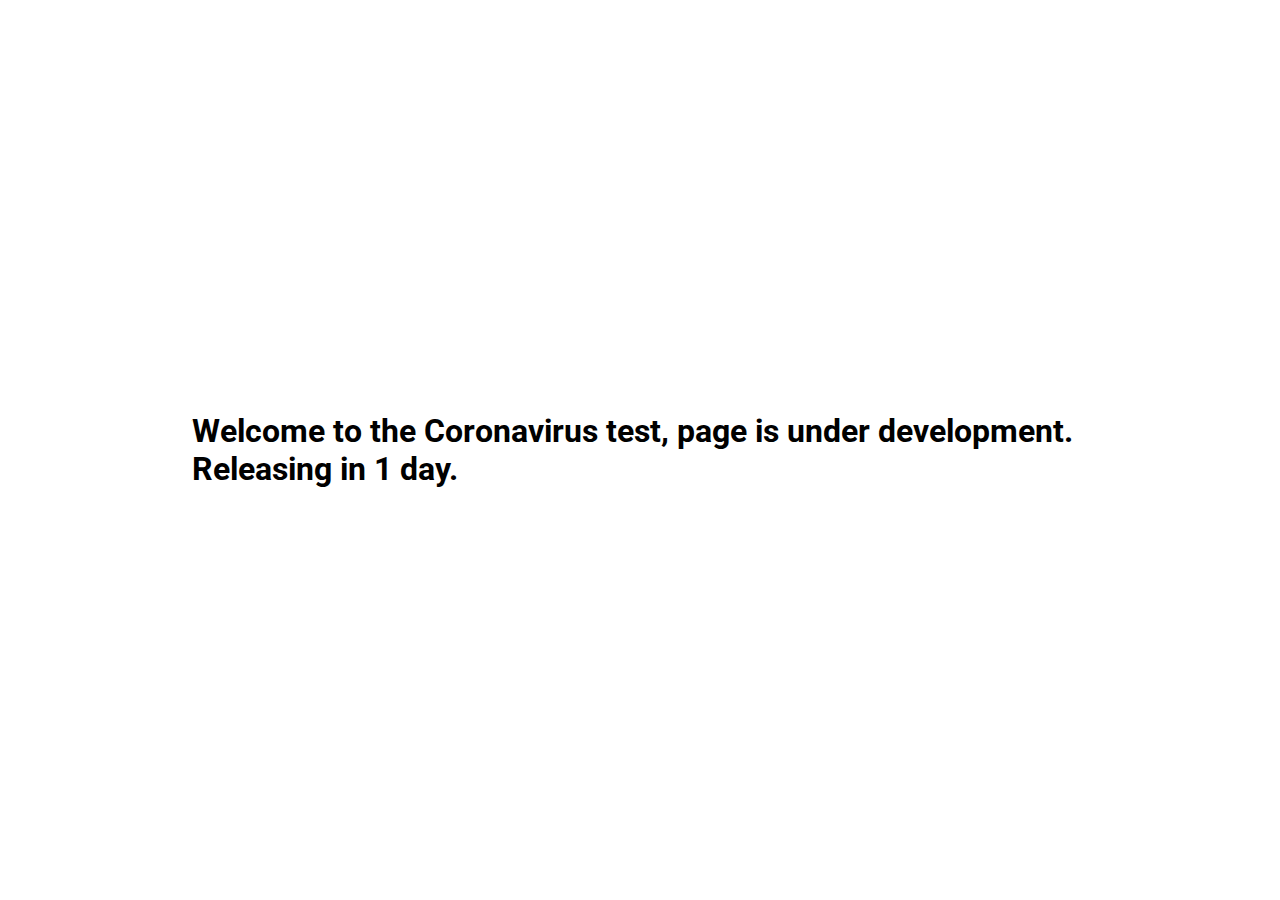
==== index.html @ 4a4331af "dev page updated" ====
<!doctype html>
<html lang="en">

<head>
    <meta charset="utf-8">
    <meta name="viewport" content="width=device-width, initial-scale=1 , shrink-to-fit=no">
    <meta name="description" content="A Coronavirus symptom test designed to inform">
    <meta name="keywords" content="Coronavirus">
    <meta name="author" content="Harsh Rana">
    <title>
        Coronavirus Test
    </title>
    <link rel="stylesheet" href="css/stylesheet.css" type="text/css">
    <link rel="stylesheet" href="css/styles.css" type="text/css">
    <link href="https://fonts.googleapis.com/css?family=Roboto&display=swap" rel="stylesheet">
</head>

<body>
    <div class="content">
        <div class="section">
            <h1>
                Welcome to the Coronavirus test, page is under development. Releasing in 1 day.
            </h1>
        </div>
    </div>

</body>

</html>
---- css/stylesheet.css ----
:root {
    /*  Font-styles   */
    --h-font: "Roboto";
    --p-font: "Roboto";


}
---- css/styles.css ----
body,
* {
    margin: 0;
    font-family: var(--p-font), Helvetica, sans-serif;
    box-sizing: border-box;
}

html {
    height: 100%;
    scroll-behavior: smooth;
}

body {
    height: 100%;
}

h1,
h2,
h3,
h4,
h5,
h6 {
    font-family: var(--h-font), Helvetica, sans-serif;
}

h3,
h4,
h5,
h6 {
    font-weight: 100;
}



/*--------LAYOUT-------------*/
.content {
    width: 100%;
    height: 100%;
    display: flex;
    justify-content: center;
    align-items: center;

}

.section {
    width: 70%;
    height: 70%;
    display: flex;
    align-items: center;

}


/*--------Alignments-------------*/
.main-section {
    text-align: center;
}

.question-content {
    width: 100%;
    height: 100%;
    display: flex;
    flex-direction: column;
    justify-content: center;
}

.screen-question {
    height: 20%;
    display: flex;
    flex-direction: column;
    justify-content: center;
}

.screen-question-check {
    height: 80%;
    display: flex;
    flex-direction: column;
    justify-content: center;
}

/*-------- BUTTONS -------------*/
.btn-group {
    display: flex
}

.btn-group input {
    margin: 10px;
    padding: 10px;
    flex-grow: 1;
}

.main-section button {
    margin: 20px;
    padding: 10px;
}

.screen-question-check input[type=button] {
    margin: 20px;
    padding: 10px;
}

/*-------- CHECKS -------------*/

.check-group {
    display: flex;
    flex-direction: row;
    width: 100%;
    height: 25%;
    justify-content: space-around;
}

.check-option {
    margin: 10px;
    flex-grow: 1;
    height: auto;
}

.check-label {
    width: 100%;
    height: 100%;
    display: flex;
    justify-content: center;
    align-items: center;
    background-color: hsl(0, 70%, 94%)
}

.check-label:hover {
    cursor: pointer;
    background-color: aliceblue;
}

.check-option input[type=checkbox] {
    display: none;
}

.check-option input[type=checkbox]:checked + .check-label {
    background-color: hsl(0, 60%, 74%);
}
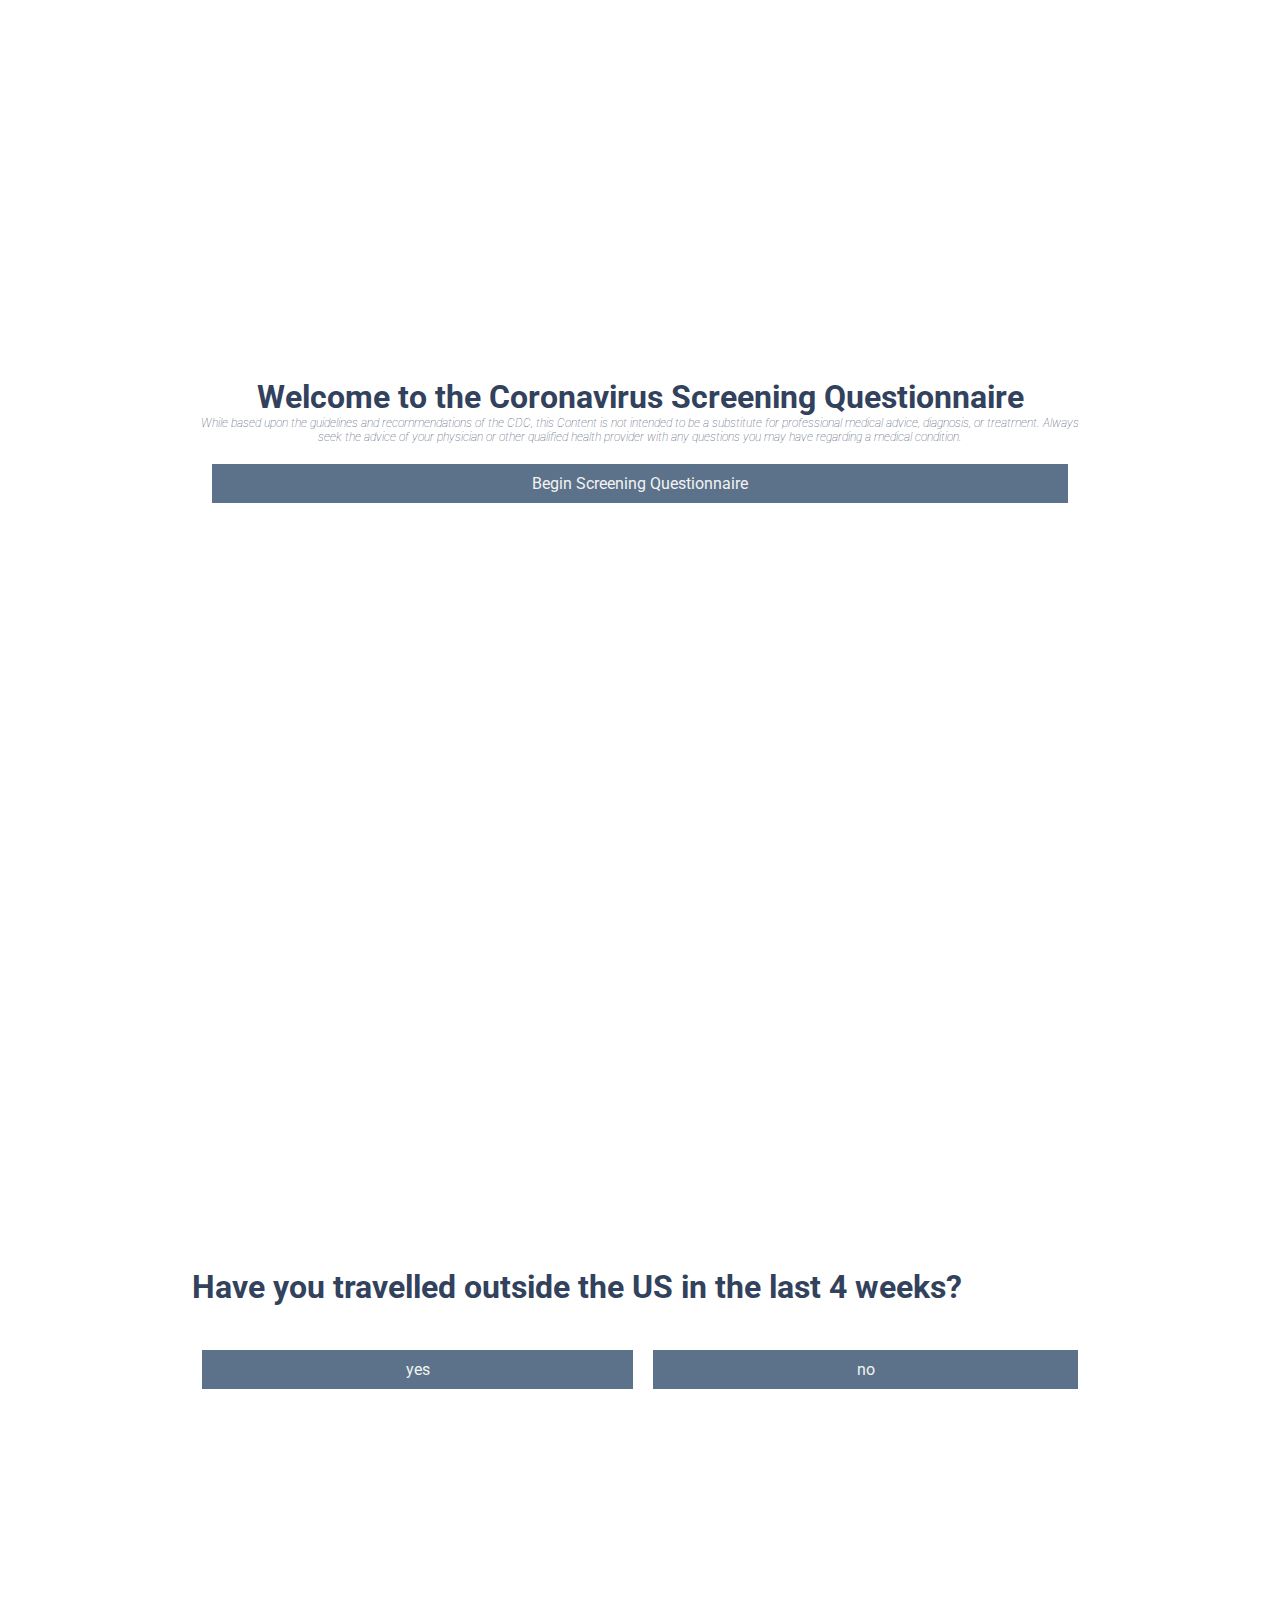
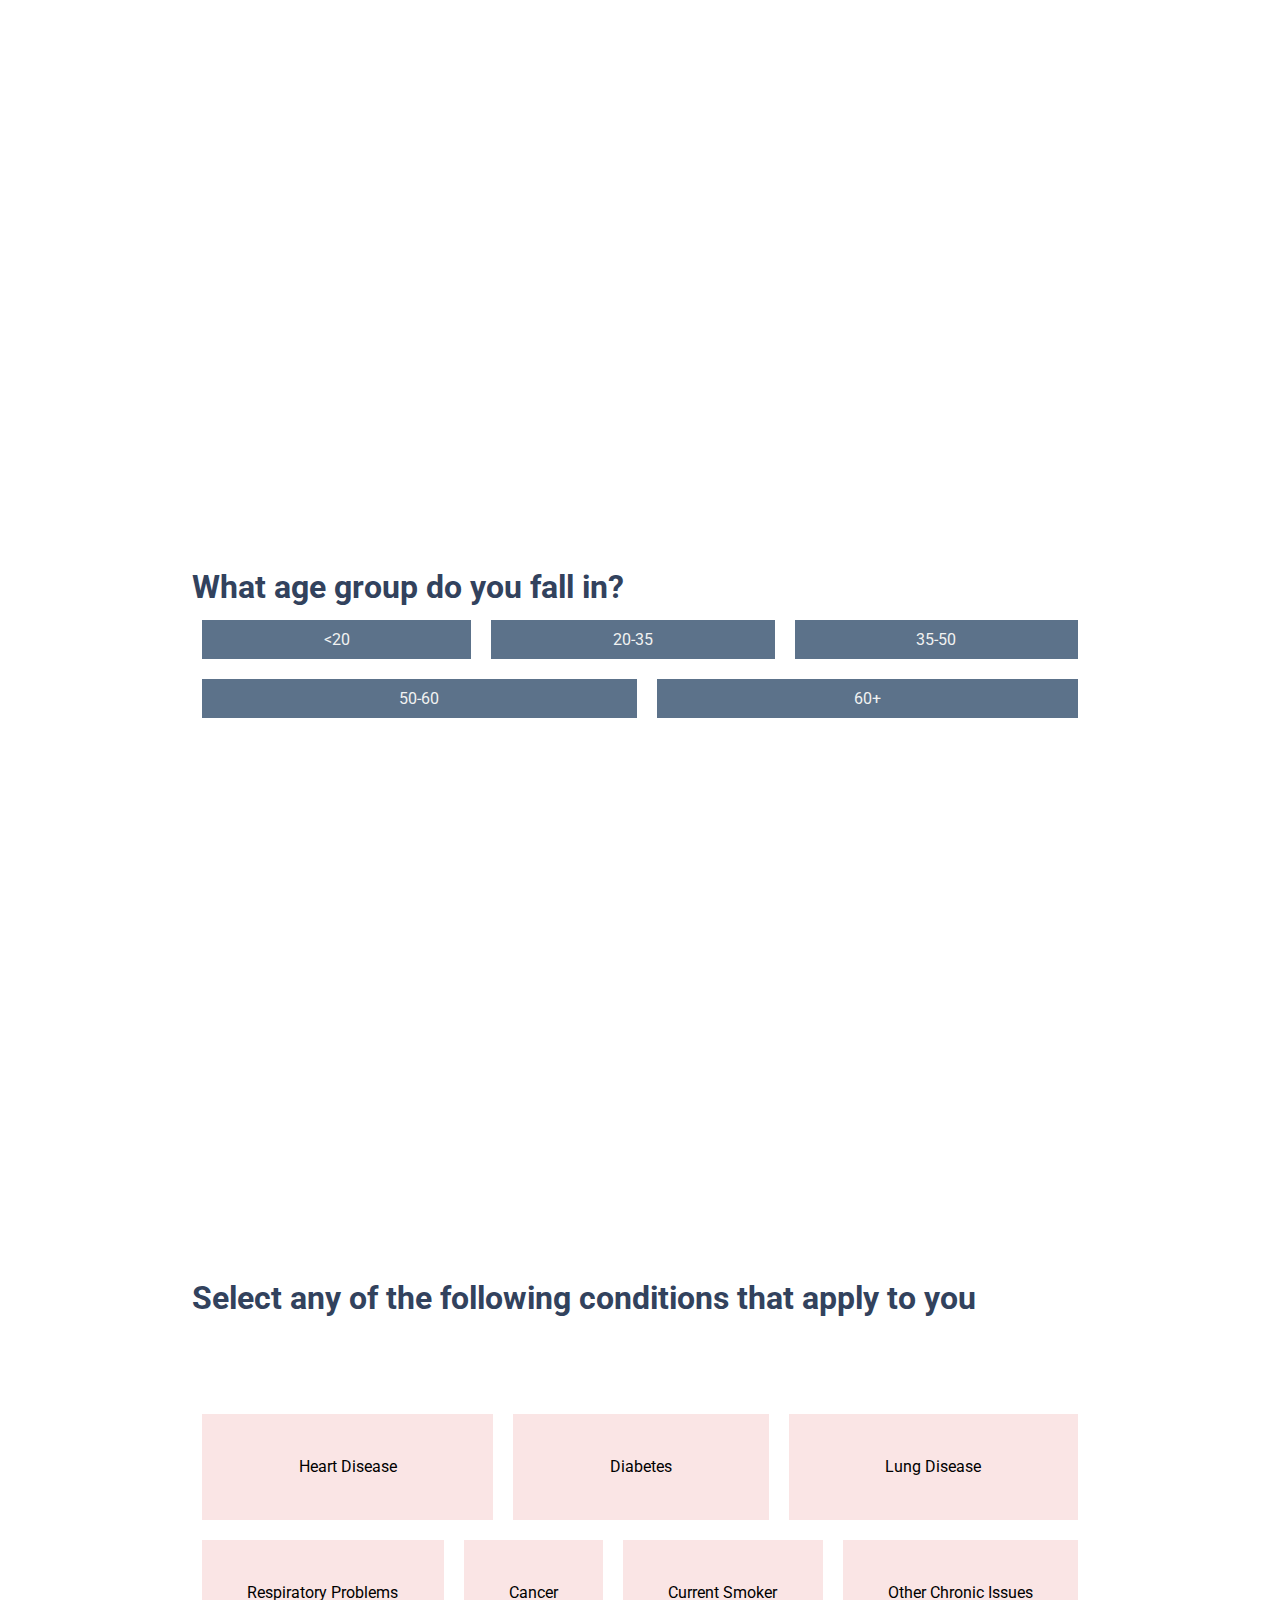
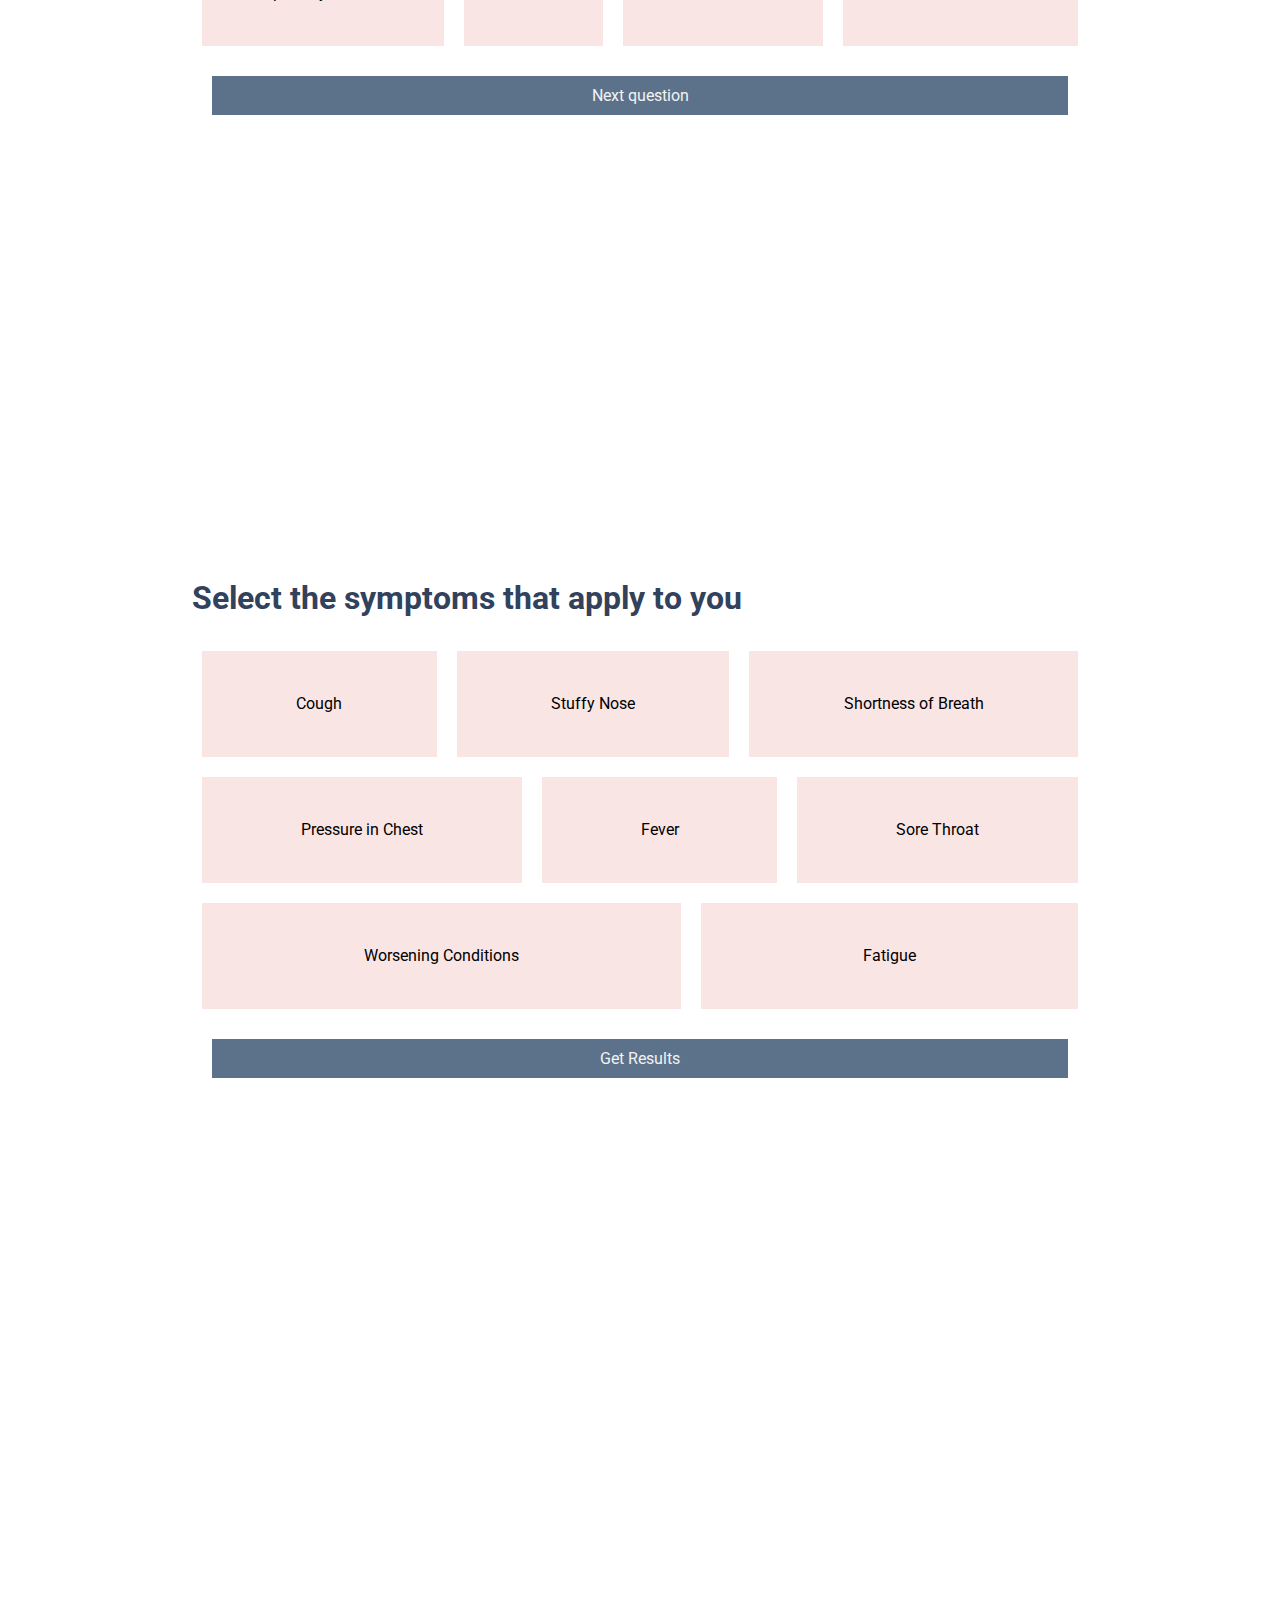
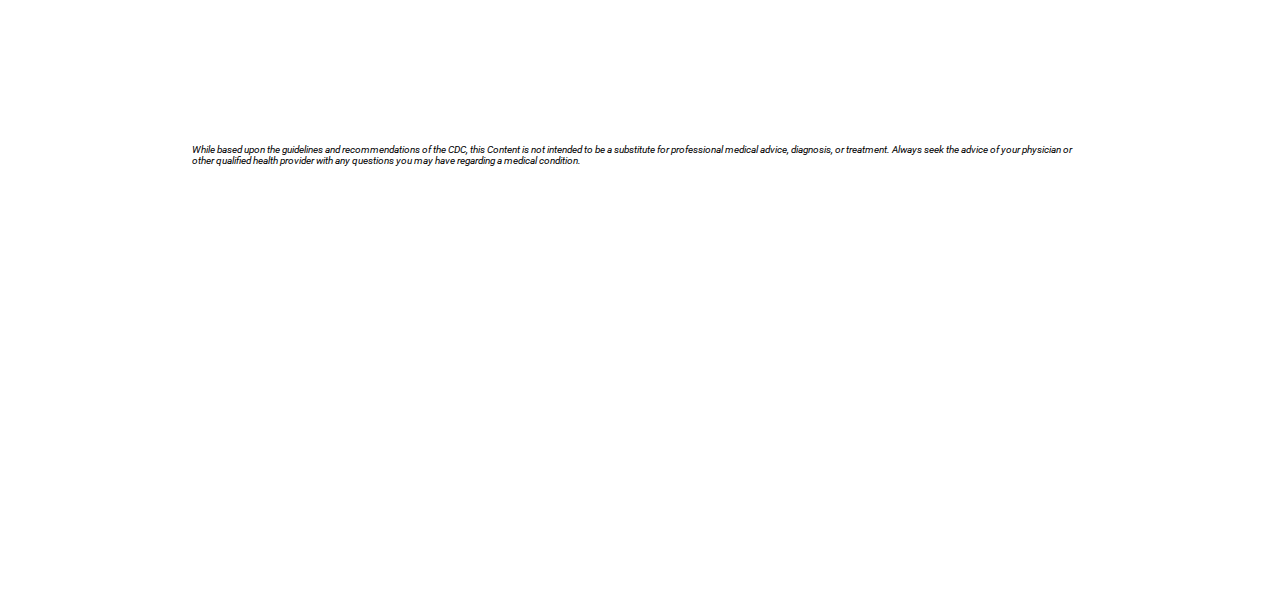
==== commit 8407bbcb: "results added" ====
--- a/index.html
+++ b/index.html
@@ -13,17 +13,167 @@
     <link rel="stylesheet" href="css/stylesheet.css" type="text/css">
     <link rel="stylesheet" href="css/styles.css" type="text/css">
     <link href="https://fonts.googleapis.com/css?family=Roboto&display=swap" rel="stylesheet">
+    <script src="https://code.jquery.com/jquery-3.4.1.min.js" integrity="sha256-CSXorXvZcTkaix6Yvo6HppcZGetbYMGWSFlBw8HfCJo=" crossorigin="anonymous"></script>
 </head>
 
 <body>
-    <div class="content">
-        <div class="section">
-            <h1>
-                Welcome to the Coronavirus test, page is under development. Releasing in 1 day.
-            </h1>
-        </div>
+    <div id="section1" class="content">
+        <section class="main-section section">
+            <div class="question-content">
+                <h1>Welcome to the Coronavirus Screening Questionnaire</h1>
+                <h3 class="disclaimer">While based upon the guidelines and recommendations of the CDC, this Content is not intended to be a substitute for professional medical advice, diagnosis, or treatment. Always seek the advice of your physician or other qualified health provider with any questions you may have regarding a medical condition.</h3>
+                <button class="button" onClick="nextSection(0)">Begin Screening Questionnaire</button>
+
+            </div>
+        </section>
     </div>
 
+    <div id="section2" class="content">
+        <section class="section">
+            <div class="question-content">
+                <h1>Have you travelled outside the US in the last 4 weeks?</h1>
+                <form id="question1" class="screen-question" onsubmit="return false">
+                    <div class="btn-group">
+                        <input class="button" name="outside_us_travel" type="button" value="yes" onclick="buttonHandler(this)">
+                        <input class="button" name="outside_us_travel" type="button" value="no" onclick="buttonHandler(this)">
+                    </div>
+                </form>
+
+            </div>
+        </section>
+    </div>
+
+    <div id="section3" class="content">
+        <section class="section">
+            <div class="question-content">
+                <h1>What age group do you fall in?</h1>
+                <form id="question2" class="screen-question" onsubmit="return false">
+                    <div class="btn-group">
+                        <input class="button" name="age_group" type="button" value="<20" onclick="buttonHandler(this)">
+                        <input class="button" name="age_group" type="button" value="20-35" onclick="buttonHandler(this)">
+                        <input class="button" name="age_group" type="button" value="35-50" onclick="buttonHandler(this)">
+                    </div>
+                    <div class="btn-group">
+                        <input class="button" name="age_group" type="button" value="50-60" onclick="buttonHandler(this)">
+                        <input class="button" name="age_group" type="button" value="60+" onclick="buttonHandler(this)">
+                    </div>
+                </form>
+
+            </div>
+        </section>
+    </div>
+
+    <div id="section4" class="content">
+        <section class="section">
+            <div class="question-content">
+                <h1>Select any of the following conditions that apply to you</h1>
+                <form id="question3" class="screen-question screen-question-check" onsubmit="return false">
+                    <div class="check-group">
+                        <div class="check-option">
+                            <input id="cond1" type="checkbox" value="heart_disease" name="cond1_heart_disease">
+                            <label for="cond1" class="check-label">Heart Disease</label>
+                        </div>
+                        <div class="check-option">
+                            <input id="cond2" type="checkbox" value="diabetes" name="cond2_diabetes">
+                            <label for="cond2" class="check-label">Diabetes</label>
+                        </div>
+                        <div class="check-option">
+                            <input id="cond3" type="checkbox" value="lung_disease" name="cond3_lung_disease">
+                            <label for="cond3" class="check-label">Lung Disease</label>
+                        </div>
+                    </div>
+                    <div class="check-group">
+                        <div class="check-option">
+                            <input id="cond4" type="checkbox" value="resp_problems" name="cond4_resp_problems">
+                            <label for="cond4" class="check-label">Respiratory Problems</label>
+                        </div>
+                        <div class="check-option">
+                            <input id="cond5" type="checkbox" value="cancer" name="cond5_cancer">
+                            <label for="cond5" class="check-label">Cancer</label>
+                        </div>
+                        <div class="check-option">
+                            <input id="cond6" type="checkbox" value="smoking" name="cond6_smoking">
+                            <label for="cond6" class="check-label">Current Smoker</label>
+                        </div>
+                        <div class="check-option">
+                            <input id="cond7" type="checkbox" value="other_issues" name="cond7_other_issues">
+                            <label for="cond7" class="check-label">Other Chronic Issues</label>
+                        </div>
+                    </div>
+                    <input class="button" type="button" onclick="checkHandler(this)" value="Next question">
+                </form>
+            </div>
+        </section>
+    </div>
+
+
+    <div id="section5" class="content">
+        <section class="section">
+            <div class="question-content">
+                <h1>Select the symptoms that apply to you</h1>
+                <form id="question4" class="screen-question screen-question-check" onsubmit="return false">
+                    <div class="check-group">
+                        <div class="check-option">
+                            <input id="symp1" type="checkbox" value="cough" name="sym1_cough">
+                            <label for="symp1" class="check-label">Cough</label>
+                        </div>
+                        <div class="check-option">
+                            <input id="symp2" type="checkbox" value="stuffy-nose" name="sym2_stuffy_nose">
+                            <label for="symp2" class="check-label">Stuffy Nose</label>
+                        </div>
+                        <div class="check-option">
+                            <input id="symp3" type="checkbox" value="short-breath" name="sym3_short_breath"> <label for="symp3" class="check-label">Shortness of Breath</label>
+                        </div>
+                    </div>
+                    <div class="check-group">
+                        <div class="check-option">
+                            <input id="symp4" type="checkbox" value="chest-pressure" name="sym4_chest_pressure">
+                            <label for="symp4" class="check-label">Pressure in Chest</label>
+                        </div>
+                        <div class="check-option">
+                            <input id="symp5" type="checkbox" value="fever" name="sym5_fever">
+                            <label for="symp5" class="check-label">Fever</label>
+                        </div>
+                        <div class="check-option">
+                            <input id="symp6" type="checkbox" value="sore-throat" name="sym6_sore_throat"> <label for="symp6" class="check-label">Sore Throat</label>
+                        </div>
+                    </div>
+                    <div class="check-group">
+                        <div class="check-option">
+                            <input id="symp7" type="checkbox" value="worsening-conditions" name="sym7_worsening_conditions">
+                            <label for="symp7" class="check-label">Worsening Conditions</label>
+                        </div>
+                        <div class="check-option">
+                            <input id="symp8" type="checkbox" value="fatigue" name="sym8_fatigue">
+                            <label for="symp8" class="check-label">Fatigue</label>
+                        </div>
+                    </div>
+                    <input class="button" type="button" onclick="checkHandler(this)" value="Get Results">
+                </form>
+            </div>
+        </section>
+    </div>
+    <div id="quizResults" class="content">
+        <section class="section">
+            <div>
+                <h1 id="result-header"></h1>
+                <p id="result-body"></p>
+                <p id="result-more-info"></p>
+                <p class="disclaimer-2">While based upon the guidelines and recommendations of the CDC, this Content is not intended to be a substitute for professional medical advice, diagnosis, or treatment. Always seek the advice of your physician or other qualified health provider with any questions you may have regarding a medical condition.</p>
+            </div>
+        </section>
+    </div>
+    <script>
+        function nextSection(currentSection) {
+            nextSection = "section" + String(parseInt(currentSection) + 2);
+            //console.log(nextSection)
+            document.getElementById(nextSection).scrollIntoView();
+        }
+
+    </script>
+    <script src="scripts/scoring.js"></script>
+    <script src="scripts/main.js"></script>
 </body>
 
+
 </html>
--- a/css/stylesheet.css
+++ b/css/stylesheet.css
@@ -3,5 +3,13 @@
     --h-font: "Roboto";
     --p-font: "Roboto";
 
+    /*  COLORS  */
+    --p-bg: hsl(0, 0%, 95%);
+    --s-bg: hsl(211, 20%, 45%);
+    --t-bg: hsl(6, 81%, 66%);
 
+
+    --p-text: hsl(217, 30%, 28%);
+    --s-text: hsl(217, 20%, 68%);
+    --t-text: hsl(217, 8%, 48%);
 }
--- a/css/styles.css
+++ b/css/styles.css
@@ -12,6 +12,7 @@
 
 body {
     height: 100%;
+    background-color: var(--p-col);
 }
 
 h1,
@@ -21,6 +22,7 @@
 h5,
 h6 {
     font-family: var(--h-font), Helvetica, sans-serif;
+    color: var(--p-text);
 }
 
 h3,
@@ -78,6 +80,27 @@
     justify-content: center;
 }
 
+
+/*----------STYLES-----------*/
+.disclaimer {
+    font-size: 12px;
+    font-style: italic;
+}
+
+#quizResults h1 {
+    margin-bottom: 20px;
+}
+
+#quizResults p {
+    margin: 10px 0;
+}
+
+#result-more-info {
+    font-weight: bold;
+}
+
+
+
 /*-------- BUTTONS -------------*/
 .btn-group {
     display: flex
@@ -97,6 +120,18 @@
 .screen-question-check input[type=button] {
     margin: 20px;
     padding: 10px;
+}
+
+.button {
+    background-color: var(--s-bg);
+    /* Green */
+    border: none;
+    color: var(--p-bg);
+    padding: 15px 32px;
+    text-align: center;
+    text-decoration: none;
+    display: inline-block;
+    font-size: 16px;
 }
 
 /*-------- CHECKS -------------*/
@@ -136,3 +171,12 @@
 .check-option input[type=checkbox]:checked + .check-label {
     background-color: hsl(0, 60%, 74%);
 }
+
+
+/*-----------Results----------------*/
+
+.disclaimer-2 {
+    font-size: 10px;
+    font-style: italic;
+
+}
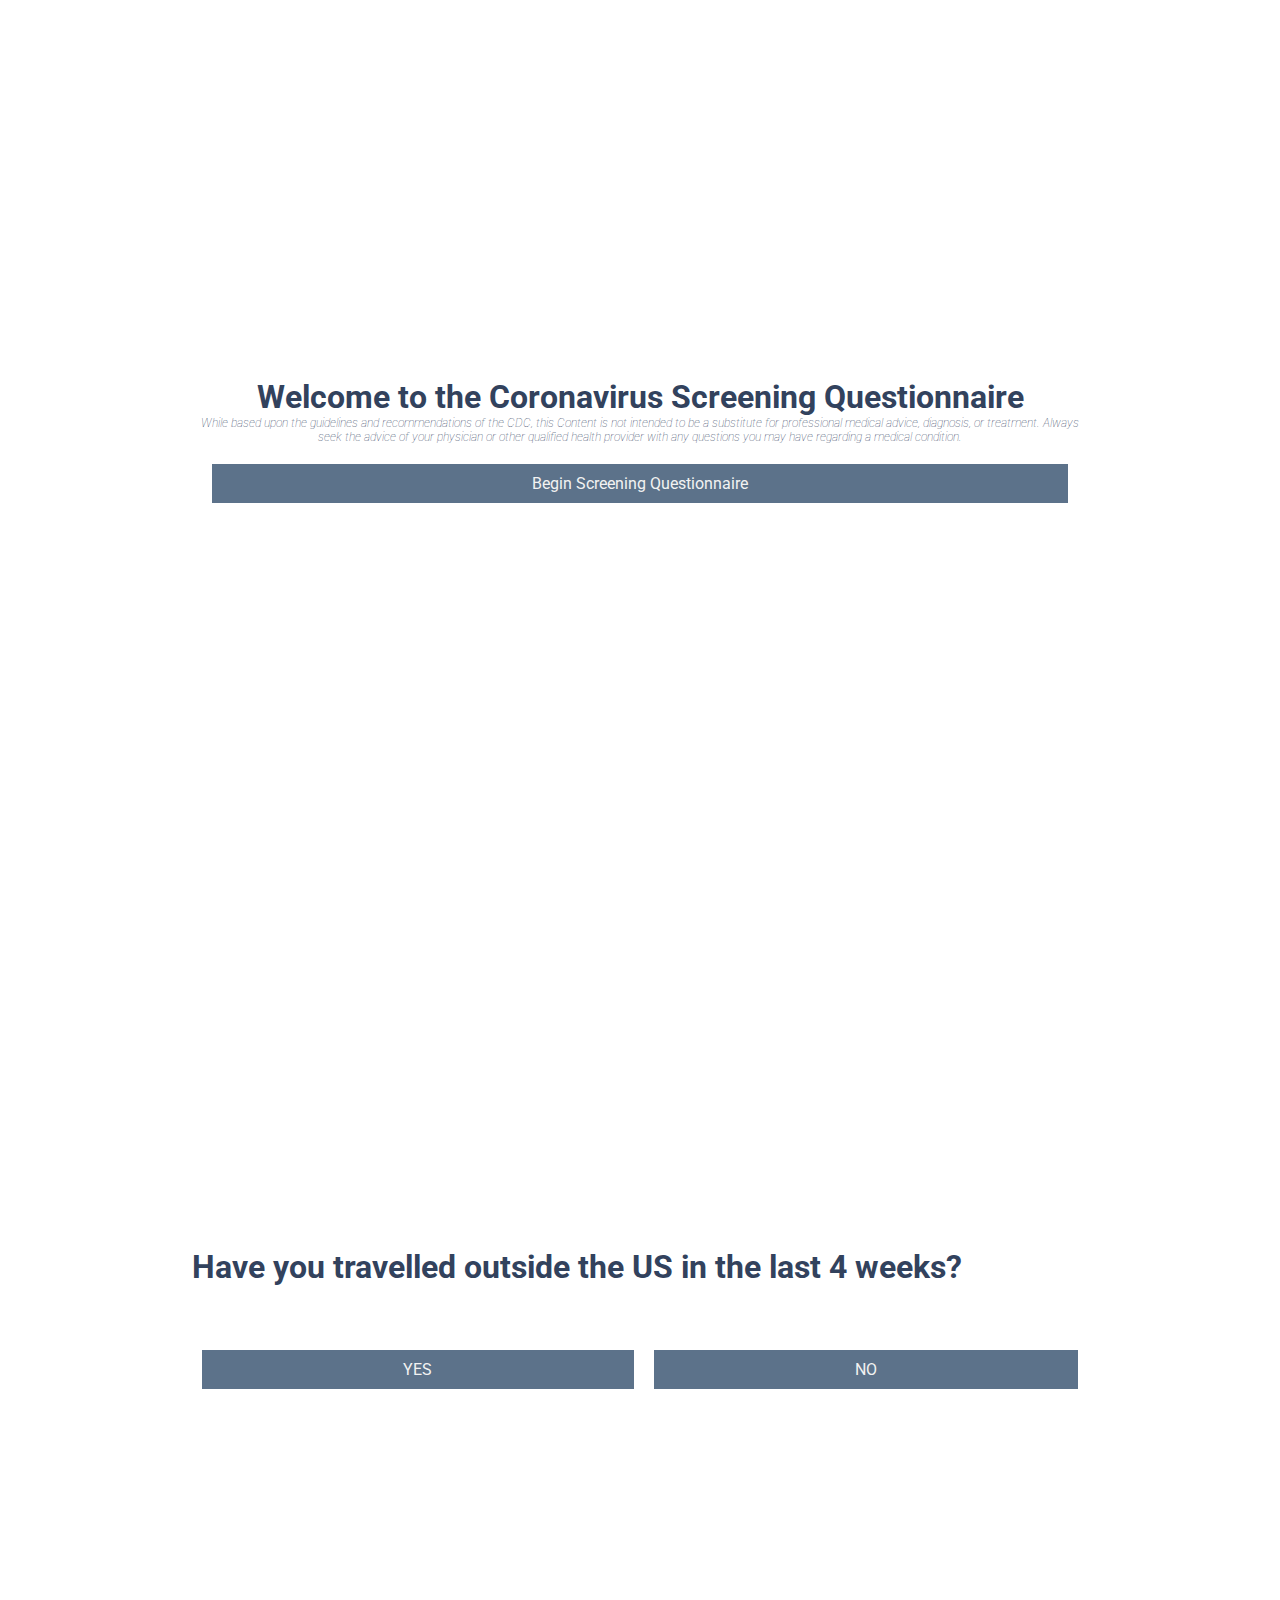
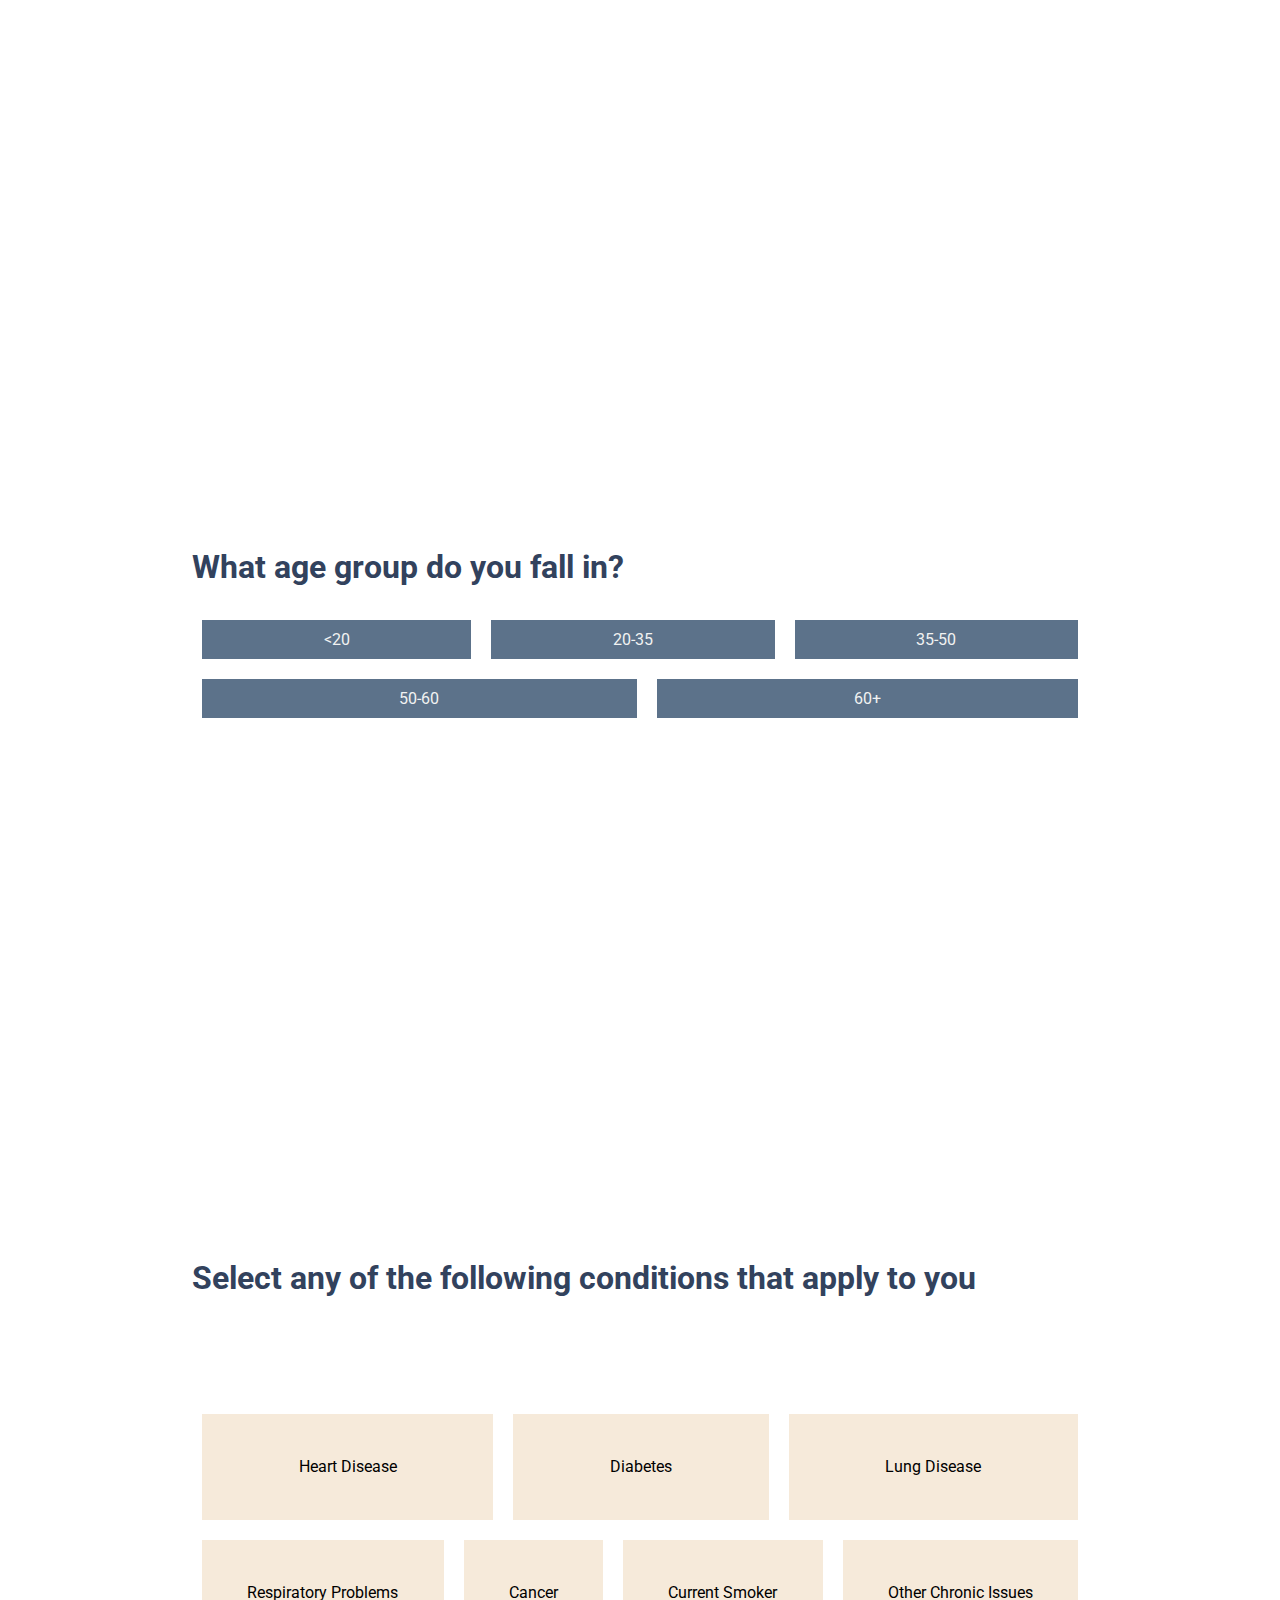
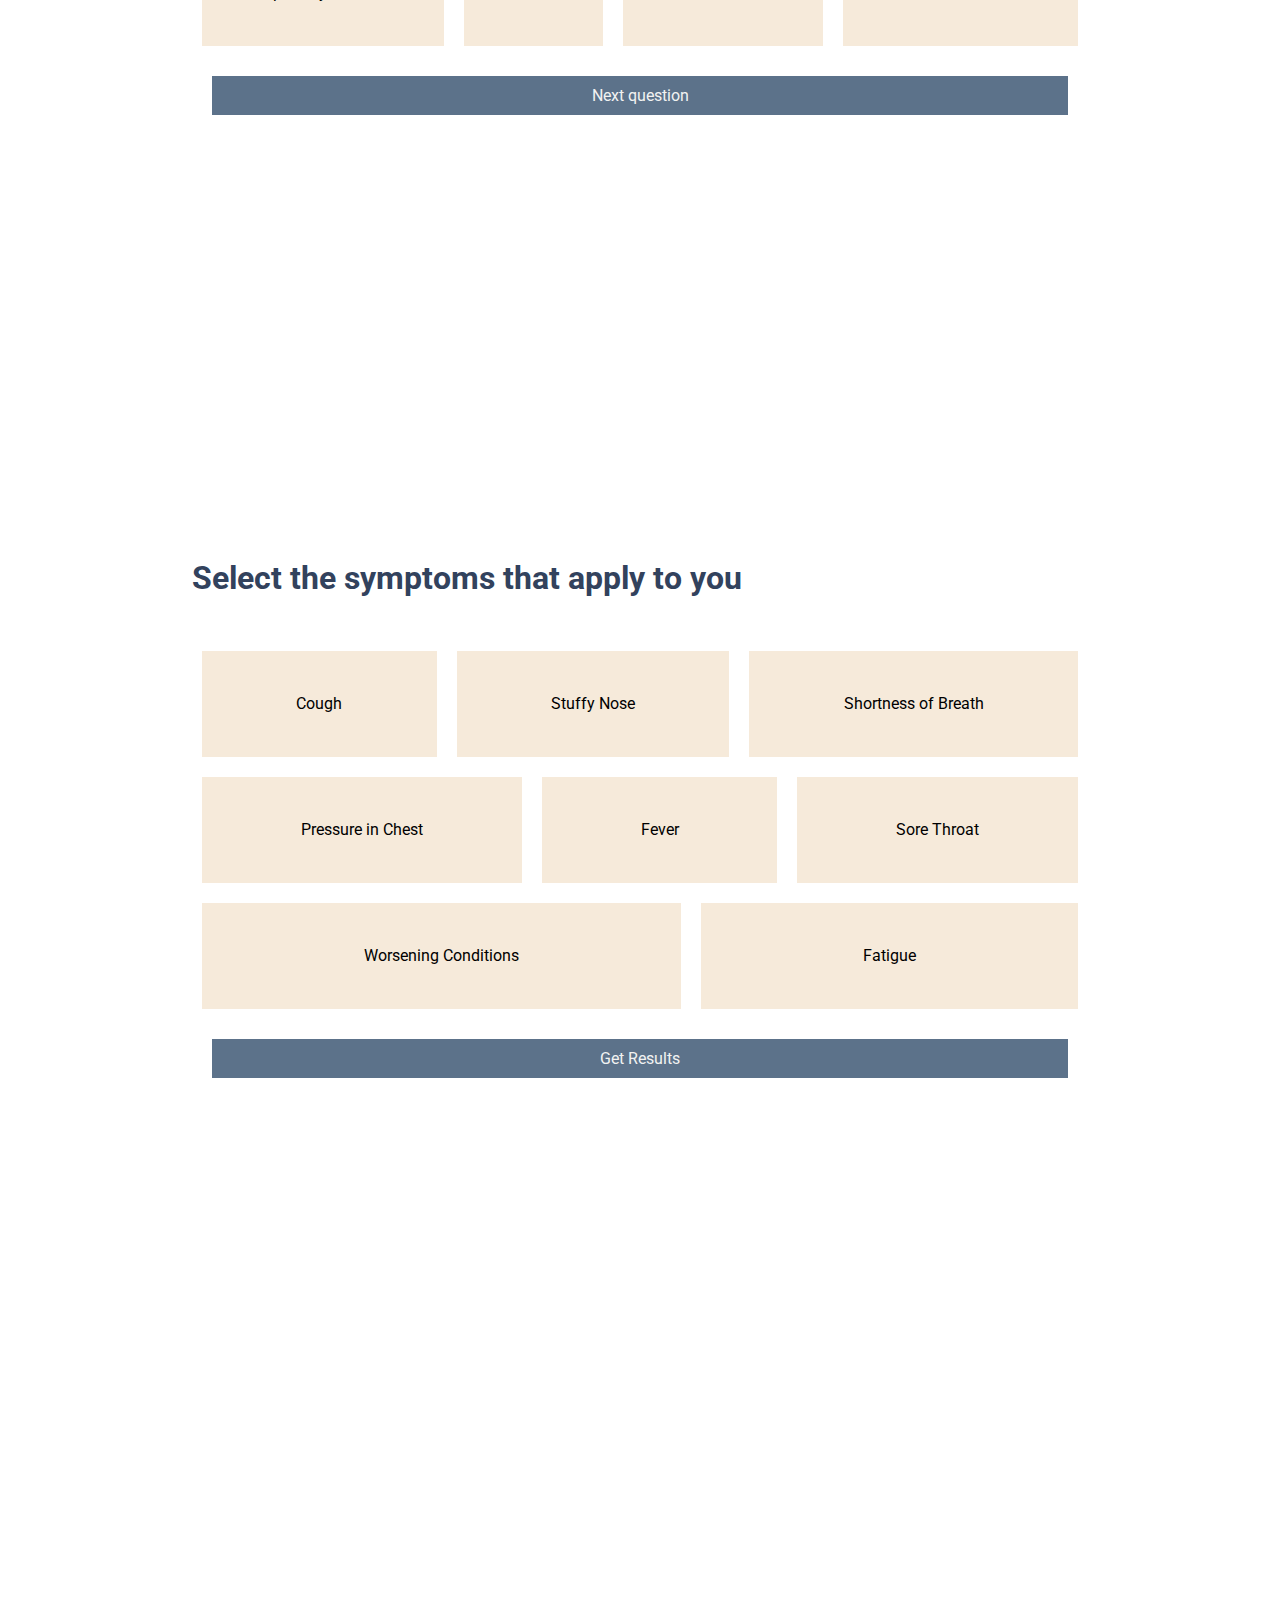
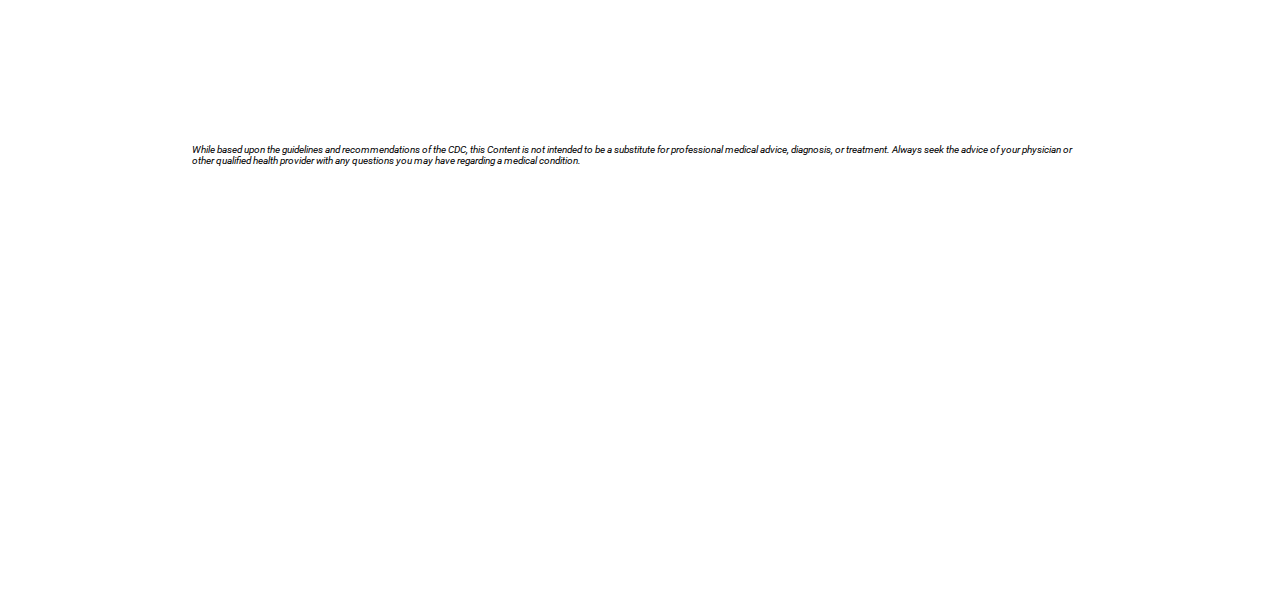
==== commit f0f7a24c: "stylized" ====
--- a/index.html
+++ b/index.html
@@ -34,8 +34,8 @@
                 <h1>Have you travelled outside the US in the last 4 weeks?</h1>
                 <form id="question1" class="screen-question" onsubmit="return false">
                     <div class="btn-group">
-                        <input class="button" name="outside_us_travel" type="button" value="yes" onclick="buttonHandler(this)">
-                        <input class="button" name="outside_us_travel" type="button" value="no" onclick="buttonHandler(this)">
+                        <input class="button" name="outside_us_travel" type="button" value="YES" onclick="buttonHandler(this)">
+                        <input class="button" name="outside_us_travel" type="button" value="NO" onclick="buttonHandler(this)">
                     </div>
                 </form>
 
--- a/css/stylesheet.css
+++ b/css/stylesheet.css
@@ -7,9 +7,10 @@
     --p-bg: hsl(0, 0%, 95%);
     --s-bg: hsl(211, 20%, 45%);
     --t-bg: hsl(6, 81%, 66%);
+    --l-bg: hsl(34, 61%, 91%);
+    --h-bg: hsl(217, 20%, 68%);
 
 
     --p-text: hsl(217, 30%, 28%);
-    --s-text: hsl(217, 20%, 68%);
     --t-text: hsl(217, 8%, 48%);
 }
--- a/css/styles.css
+++ b/css/styles.css
@@ -71,6 +71,7 @@
     display: flex;
     flex-direction: column;
     justify-content: center;
+    margin: 20px 0;
 }
 
 .screen-question-check {
@@ -127,11 +128,16 @@
     /* Green */
     border: none;
     color: var(--p-bg);
-    padding: 15px 32px;
+    padding: 10px;
     text-align: center;
     text-decoration: none;
     display: inline-block;
     font-size: 16px;
+}
+
+.button:hover {
+    cursor: pointer;
+    background-color: var(--h-bg);
 }
 
 /*-------- CHECKS -------------*/
@@ -156,12 +162,12 @@
     display: flex;
     justify-content: center;
     align-items: center;
-    background-color: hsl(0, 70%, 94%)
+    background-color: var(--l-bg);
 }
 
 .check-label:hover {
     cursor: pointer;
-    background-color: aliceblue;
+    background-color: var(--h-bg);
 }
 
 .check-option input[type=checkbox] {
@@ -169,7 +175,7 @@
 }
 
 .check-option input[type=checkbox]:checked + .check-label {
-    background-color: hsl(0, 60%, 74%);
+    background-color: var(--t-bg);
 }
 
 
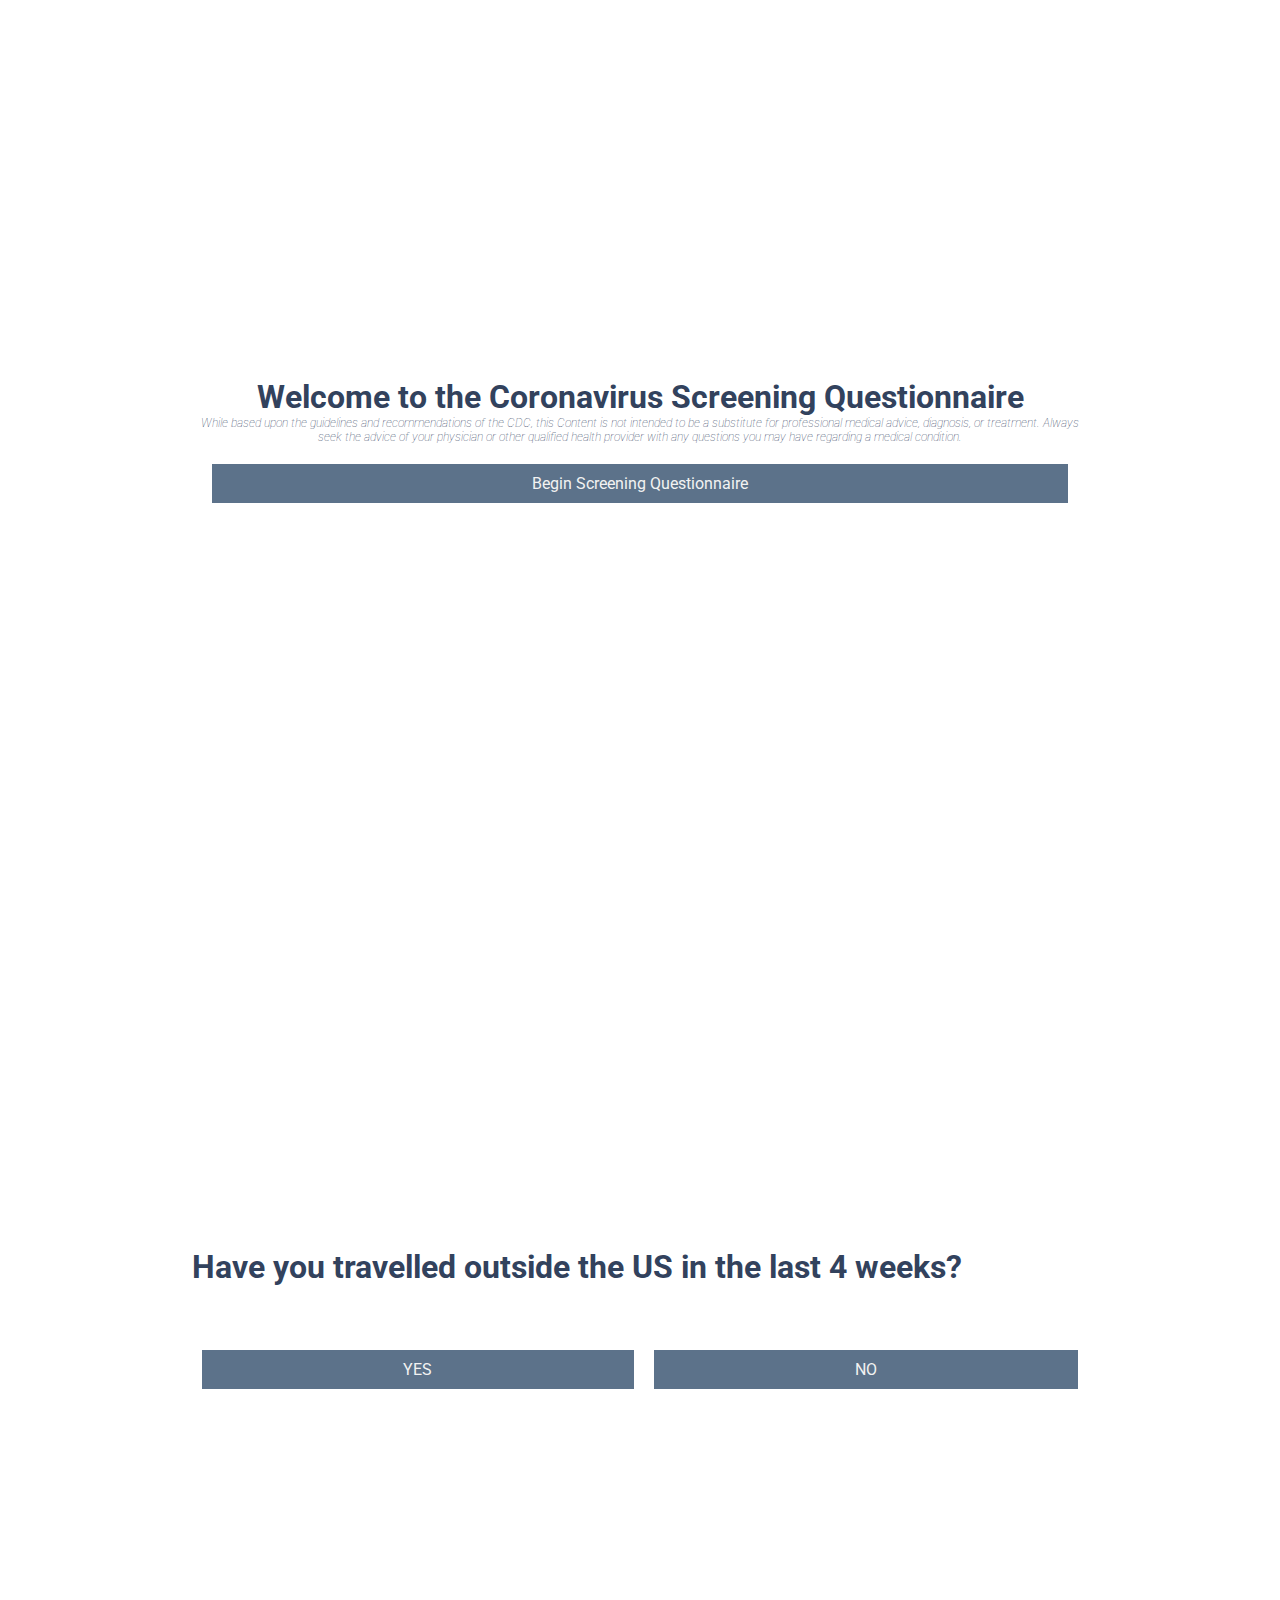
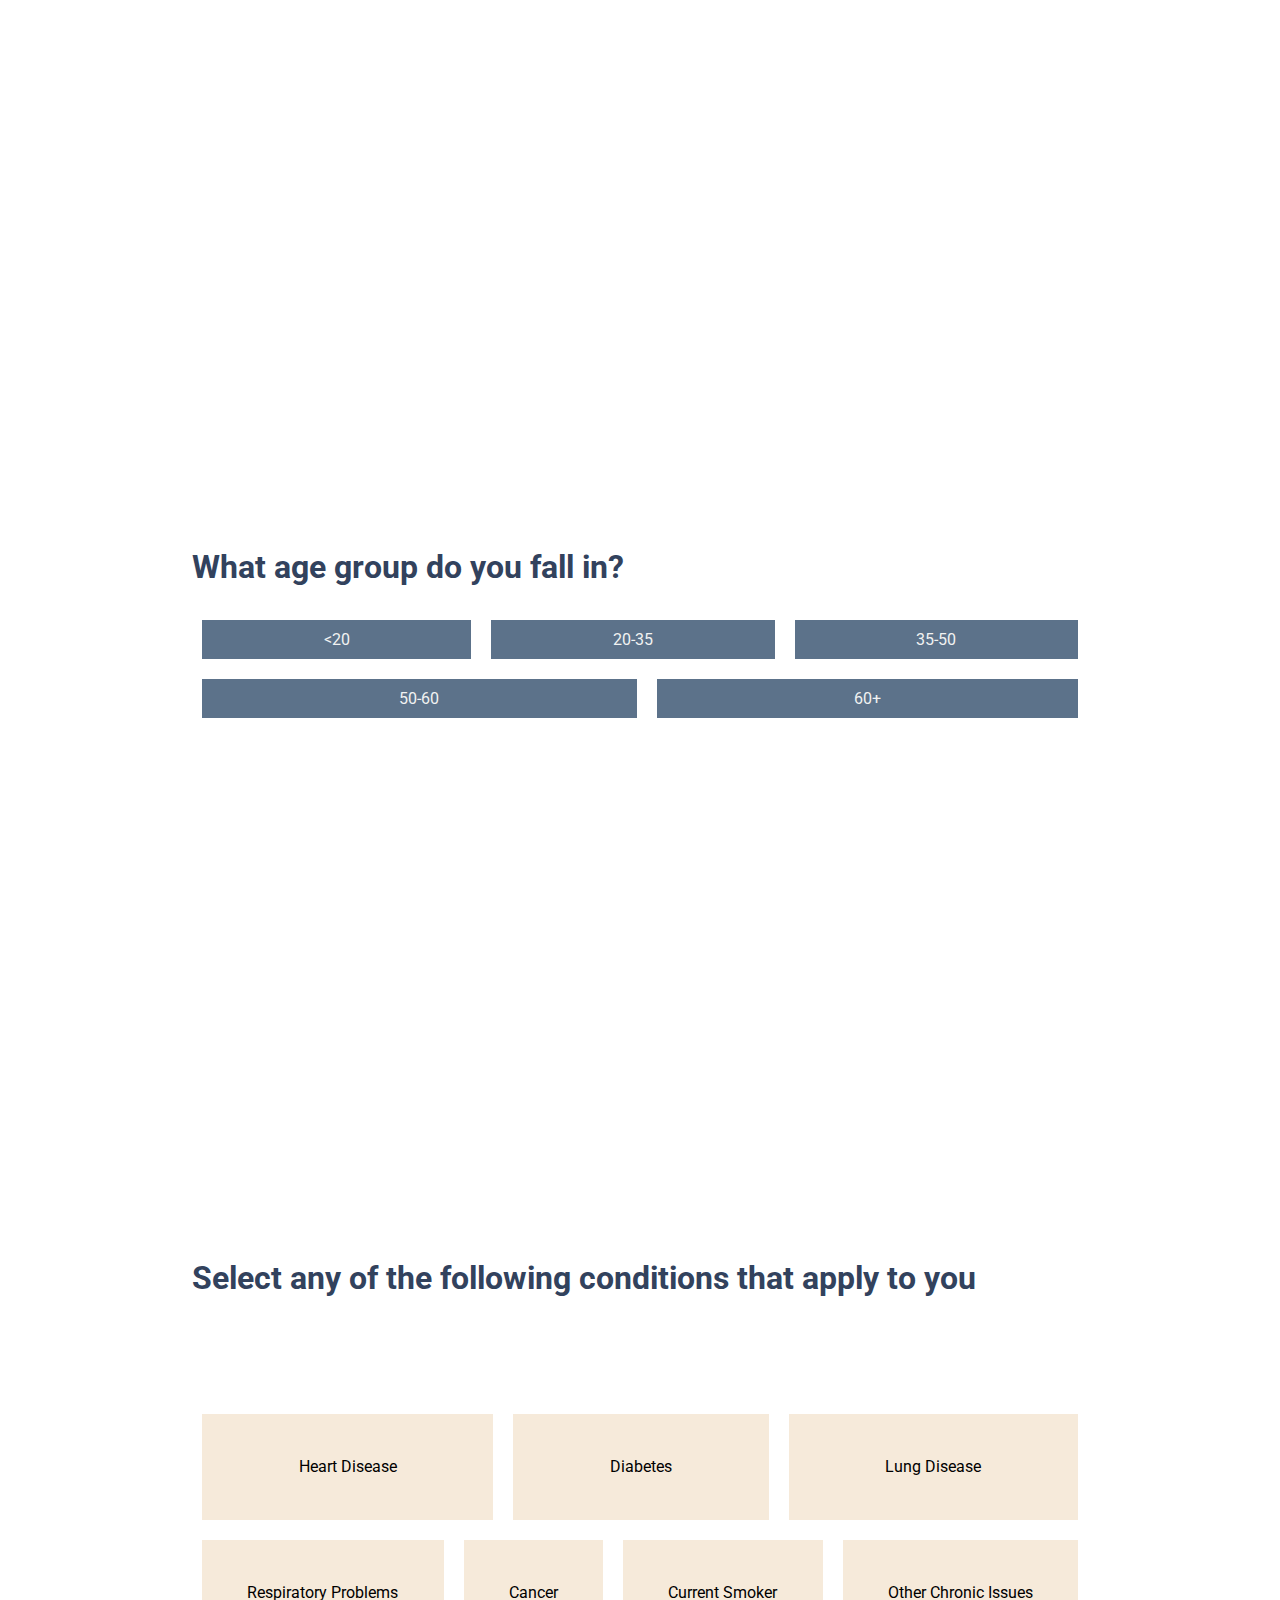
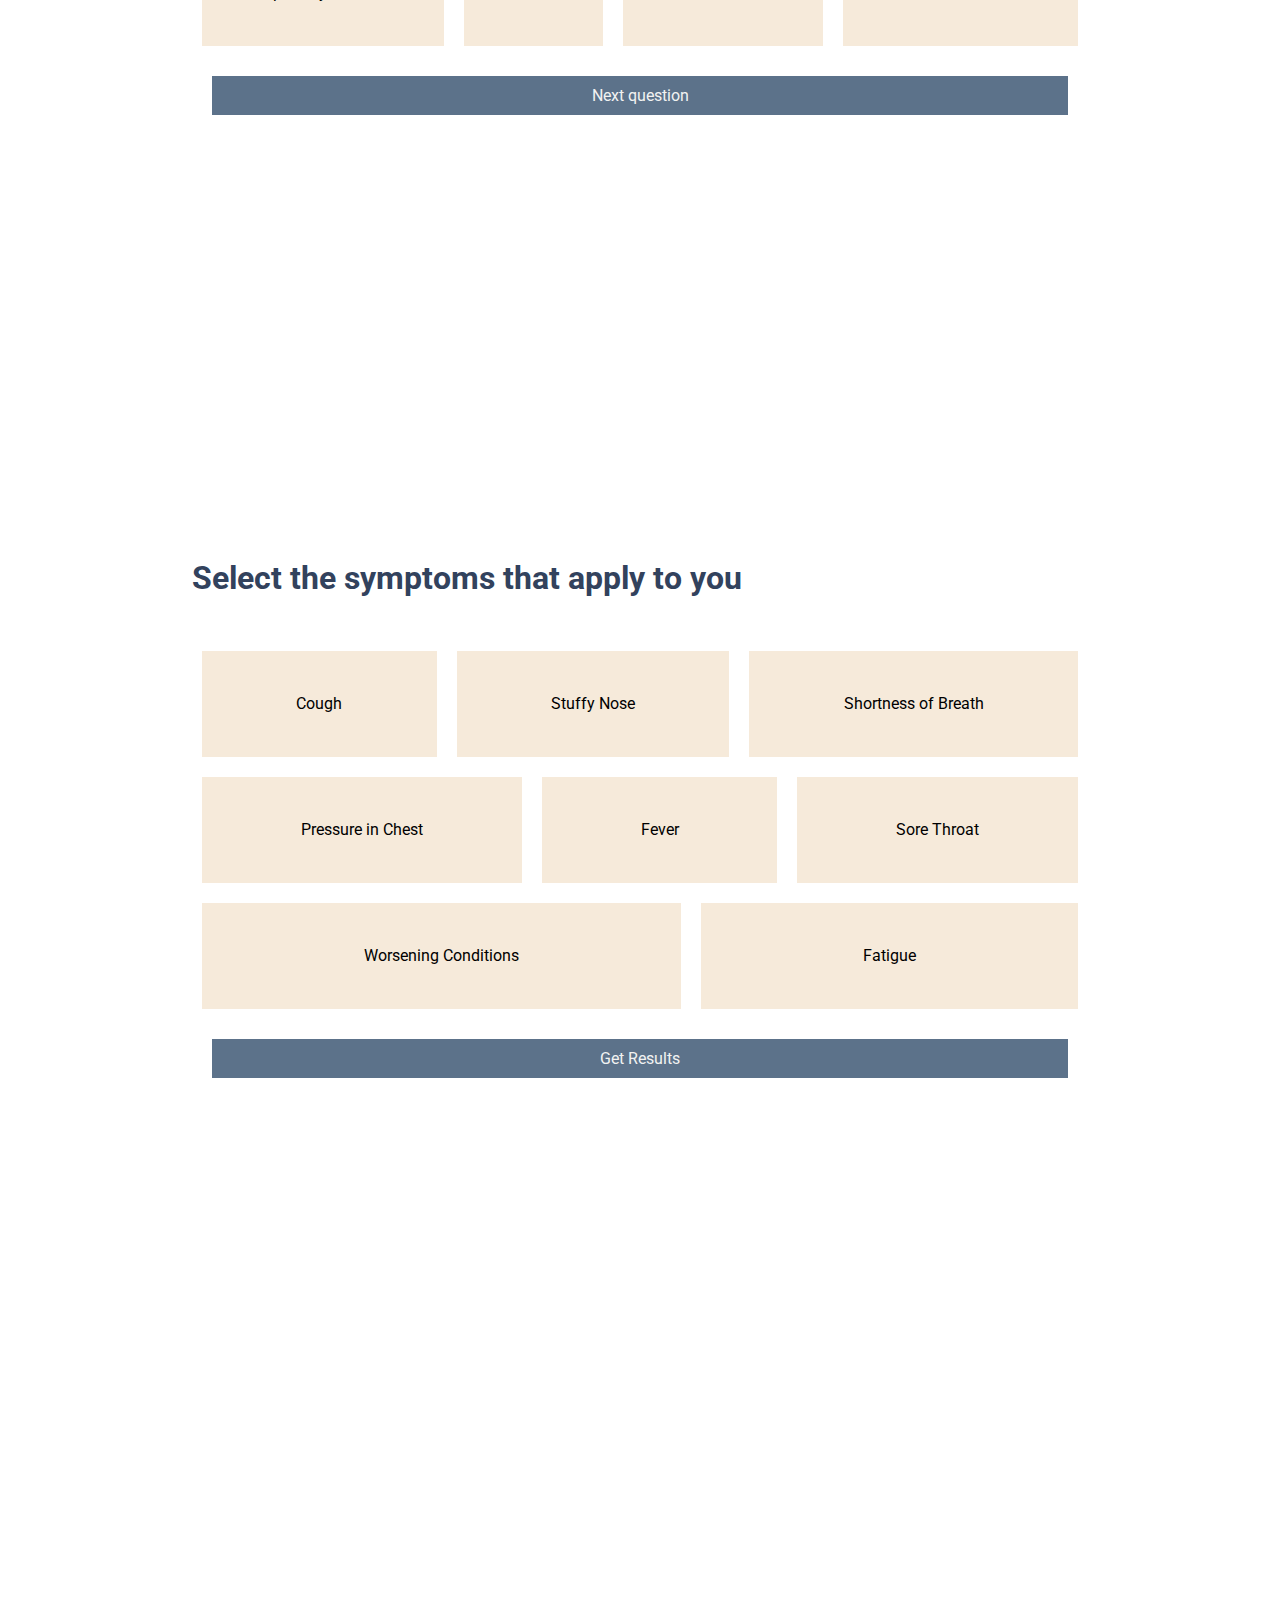
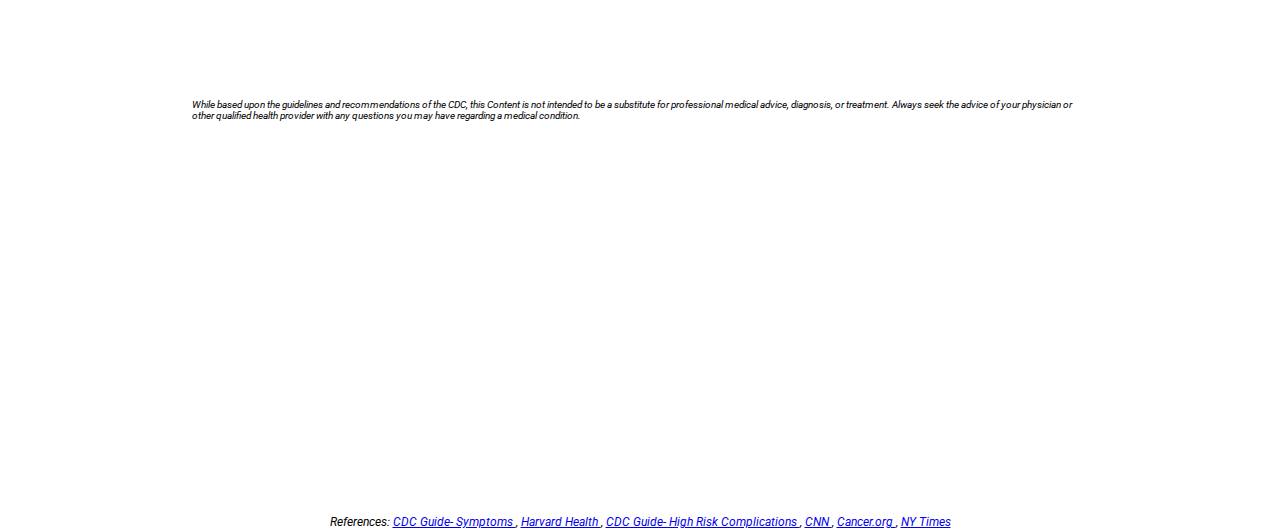
==== commit 31baf130: "added references" ====
--- a/index.html
+++ b/index.html
@@ -163,6 +163,28 @@
             </div>
         </section>
     </div>
+    <div class="footer">
+        <p>References:
+            <a href="https://www.cdc.gov/coronavirus/2019-ncov/symptoms-testing/symptoms.html">
+                CDC Guide- Symptoms
+            </a> ,
+            <a href="https://www.health.harvard.edu/diseases-and-conditions/coronavirus-resource-center">
+                Harvard Health
+            </a> ,
+            <a href="https://www.cdc.gov/coronavirus/2019-ncov/specific-groups/high-risk-complications.html">
+                CDC Guide- High Risk Complications
+            </a> ,
+            <a href="https://www.cnn.com/2020/03/11/health/coronavirus-cold-allergies-flu-difference-symptoms-wellness-trnd/index.html">
+                CNN
+            </a> ,
+            <a href="https://www.cancer.org/latest-news/common-questions-about-the-new-coronavirus-outbreak.html">
+                Cancer.org
+            </a> ,
+            <a href="https://www.nytimes.com/2020/03/12/health/coronavirus-midlife-conditions.html">
+                NY Times
+            </a>
+        </p>
+    </div>
     <script>
         function nextSection(currentSection) {
             nextSection = "section" + String(parseInt(currentSection) + 2);
--- a/css/styles.css
+++ b/css/styles.css
@@ -81,11 +81,21 @@
     justify-content: center;
 }
 
+.footer {
+    font-size: 12px;
+    font-style: italic;
+    margin: 5px 20px;
+    text-align: center;
+}
 
 /*----------STYLES-----------*/
 .disclaimer {
     font-size: 12px;
     font-style: italic;
+}
+
+#quizResults {
+    height: 90%;
 }
 
 #quizResults h1 {
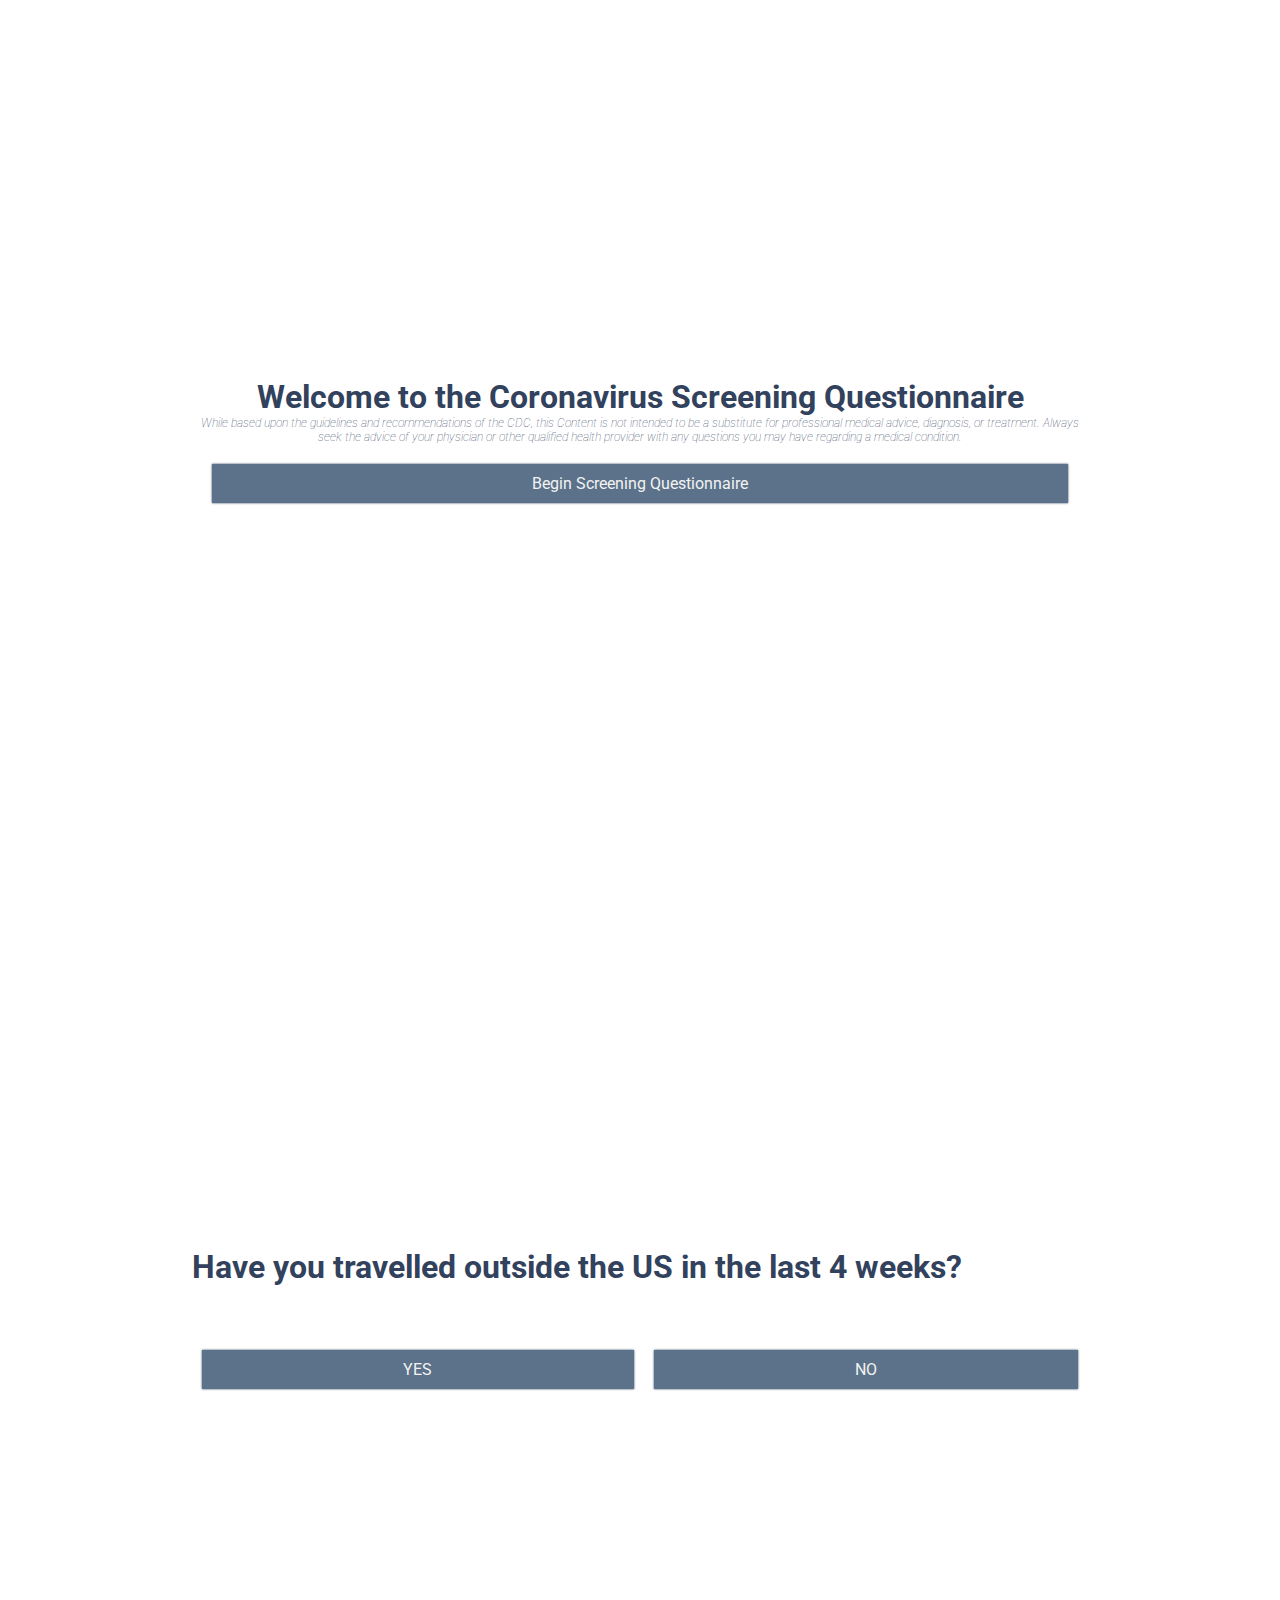
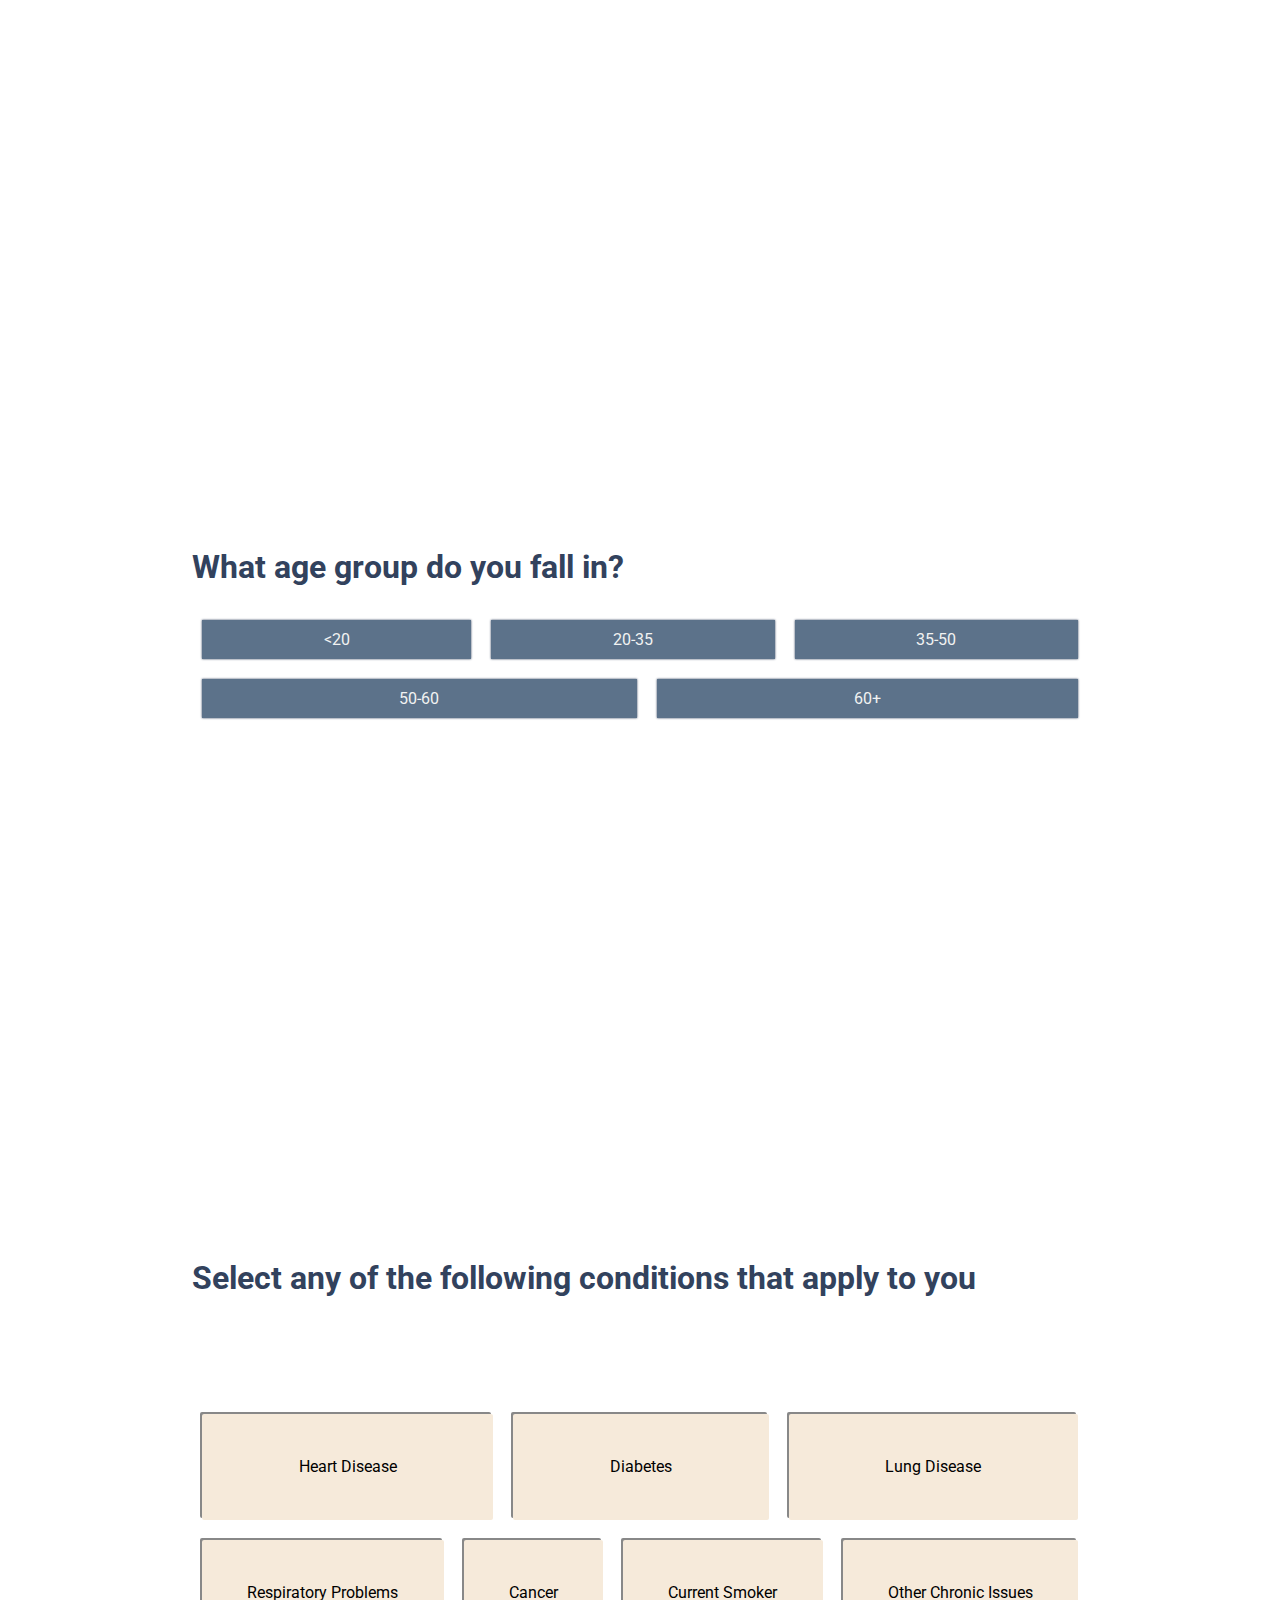
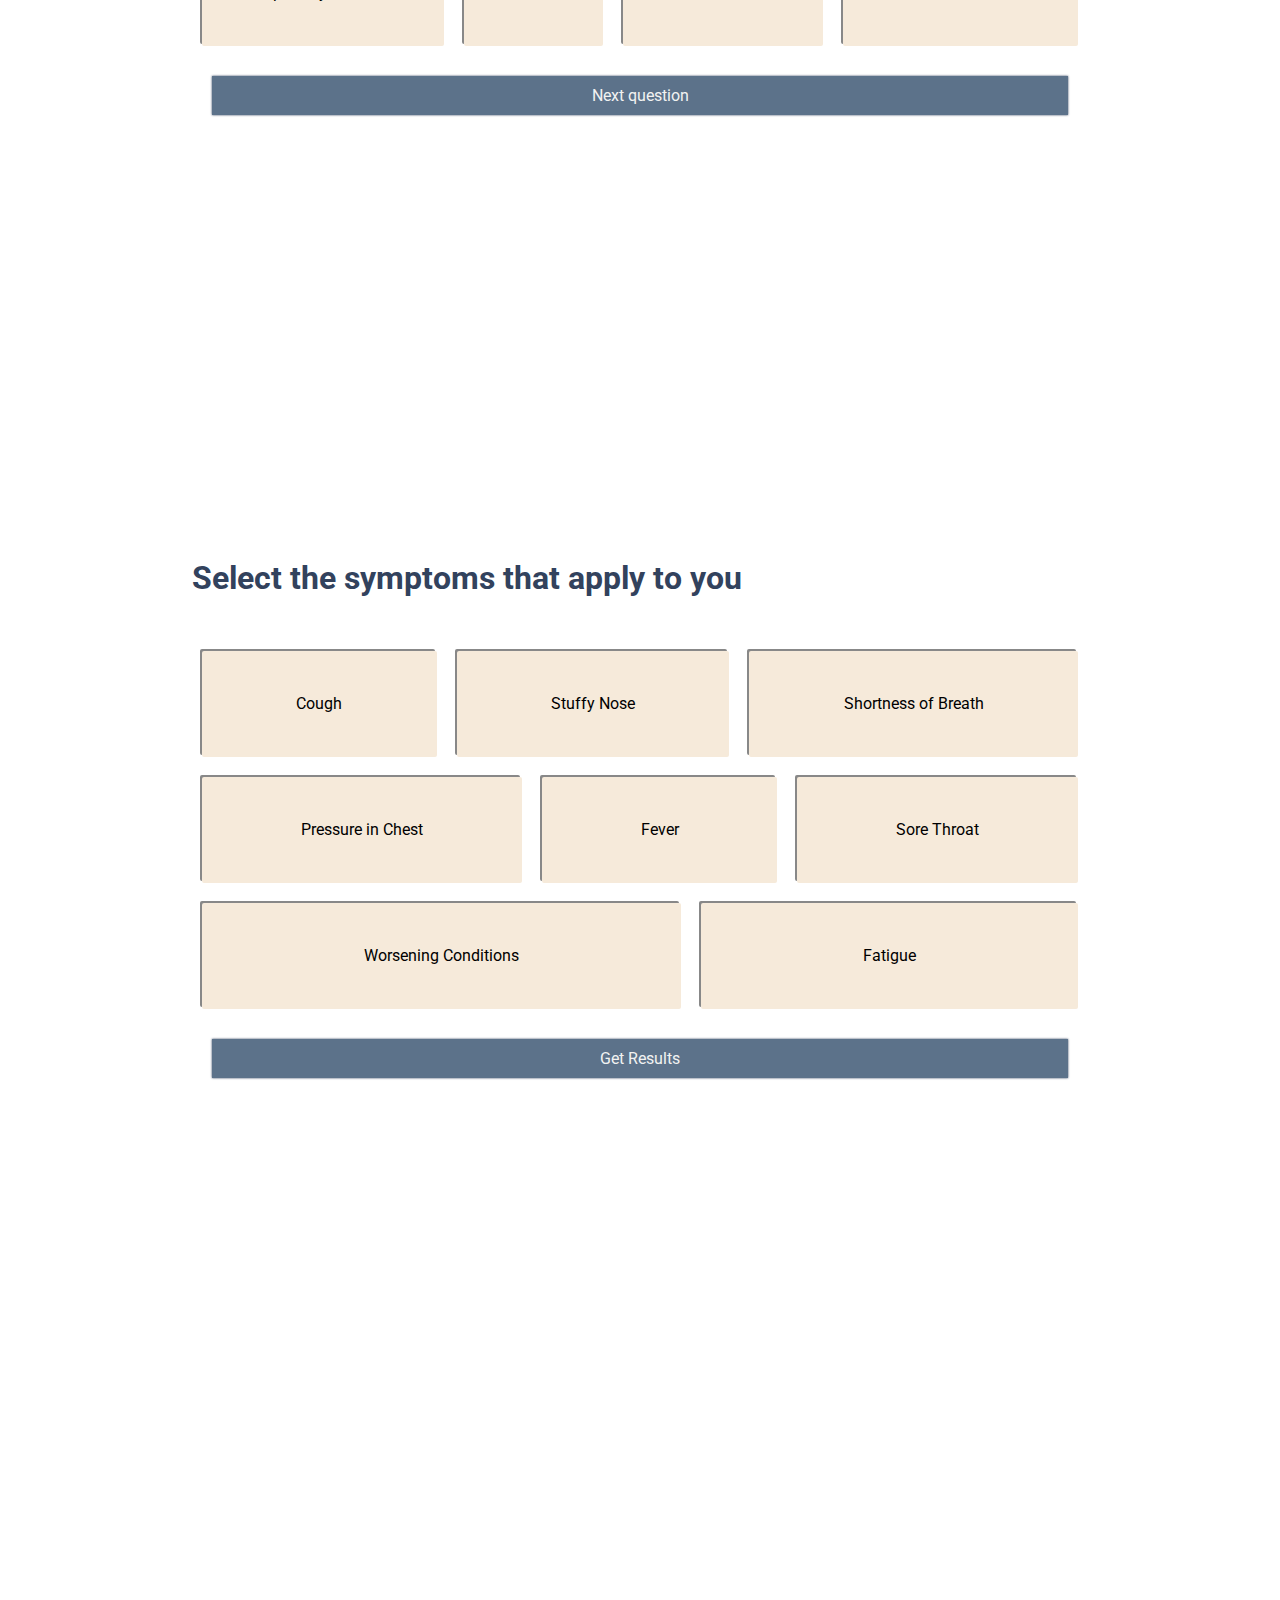
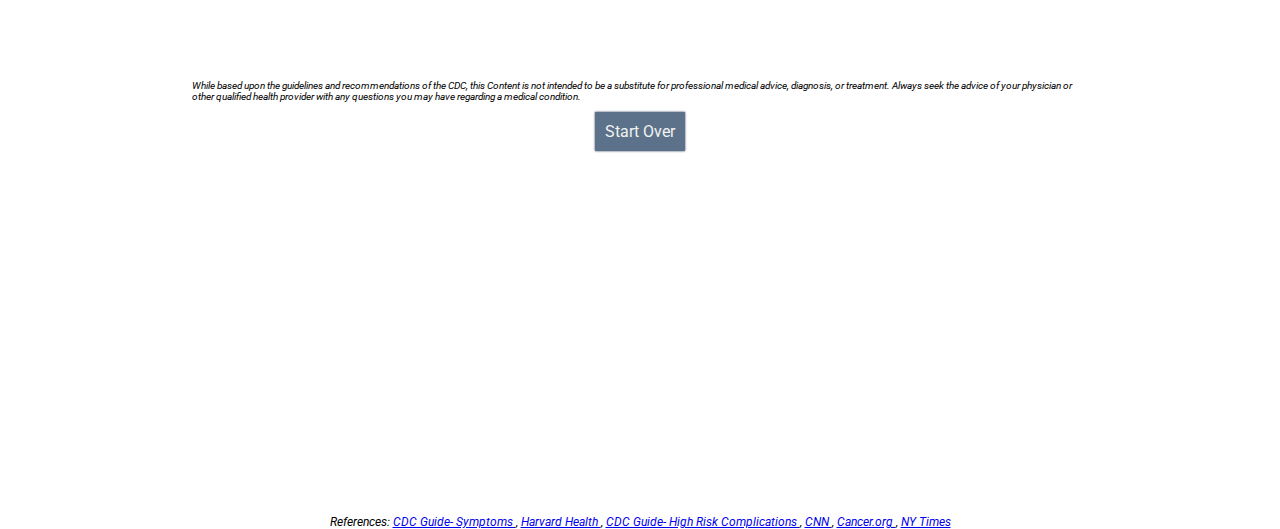
==== commit b804559f: "mobile view updated" ====
--- a/index.html
+++ b/index.html
@@ -160,6 +160,10 @@
                 <p id="result-body"></p>
                 <p id="result-more-info"></p>
                 <p class="disclaimer-2">While based upon the guidelines and recommendations of the CDC, this Content is not intended to be a substitute for professional medical advice, diagnosis, or treatment. Always seek the advice of your physician or other qualified health provider with any questions you may have regarding a medical condition.</p>
+                <div class="btn-div">
+                    <button class="button" onclick="location.href='https://www.covidscan.com/'">Start Over</button>
+                </div>
+
             </div>
         </section>
     </div>
--- a/css/styles.css
+++ b/css/styles.css
@@ -3,6 +3,7 @@
     margin: 0;
     font-family: var(--p-font), Helvetica, sans-serif;
     box-sizing: border-box;
+    -webkit-overflow-scrolling: touch;
 }
 
 html {
@@ -88,6 +89,12 @@
     text-align: center;
 }
 
+.btn-div {
+    display: flex;
+    justify-content: center;
+
+}
+
 /*----------STYLES-----------*/
 .disclaimer {
     font-size: 12px;
@@ -143,11 +150,13 @@
     text-decoration: none;
     display: inline-block;
     font-size: 16px;
+    box-shadow: 0 0 2px var(--p-text);
 }
 
 .button:hover {
     cursor: pointer;
     background-color: var(--h-bg);
+    box-shadow: 0 0 0px var(--p-text);
 }
 
 /*-------- CHECKS -------------*/
@@ -158,6 +167,7 @@
     width: 100%;
     height: 25%;
     justify-content: space-around;
+    flex-wrap: wrap;
 }
 
 .check-option {
@@ -172,7 +182,10 @@
     display: flex;
     justify-content: center;
     align-items: center;
+    text-align: center;
     background-color: var(--l-bg);
+    border-radius: 2px;
+    box-shadow: -2px -2px #888;
 }
 
 .check-label:hover {
@@ -186,6 +199,8 @@
 
 .check-option input[type=checkbox]:checked + .check-label {
     background-color: var(--t-bg);
+    box-shadow: -4px -4px var(--t-text);
+    transform: translate(2px, 2px);
 }
 
 
@@ -196,3 +211,42 @@
     font-style: italic;
 
 }
+
+
+/*-----------MOBILE---------------*/
+
+@media screen and (max-width:500px) {
+    .section {
+        width: 80%;
+        height: 90%;
+    }
+
+    .screen-question {
+        height: 30%;
+    }
+
+    .screen-question-check {
+        height: 85%;
+    }
+
+    .button {
+        -webkit-appearance: none;
+        border-radius: 0;
+    }
+
+    .check-group {
+        margin: 2px;
+    }
+
+    .check-option {
+        margin: 5px;
+    }
+
+    .check-label {
+        padding: 10px 5px;
+    }
+
+    #result-body {
+        font-size: 14px;
+    }
+}
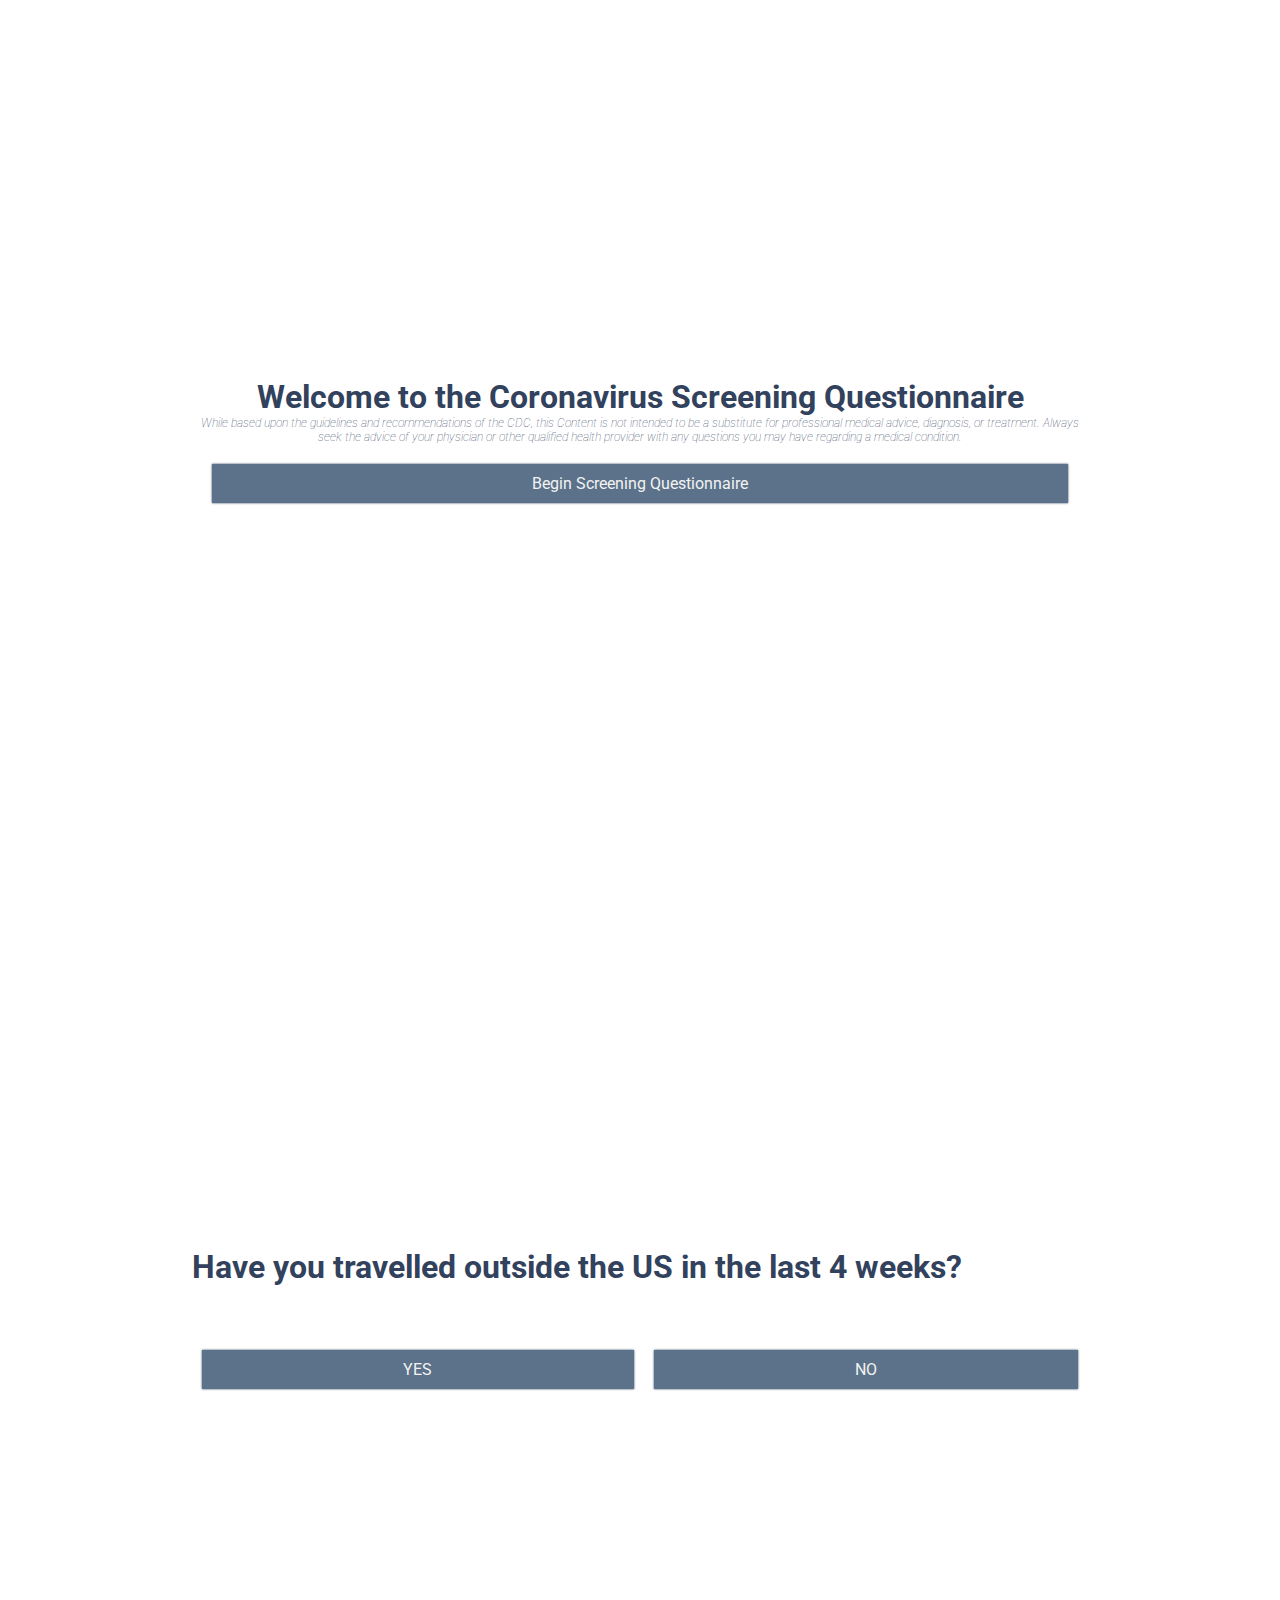
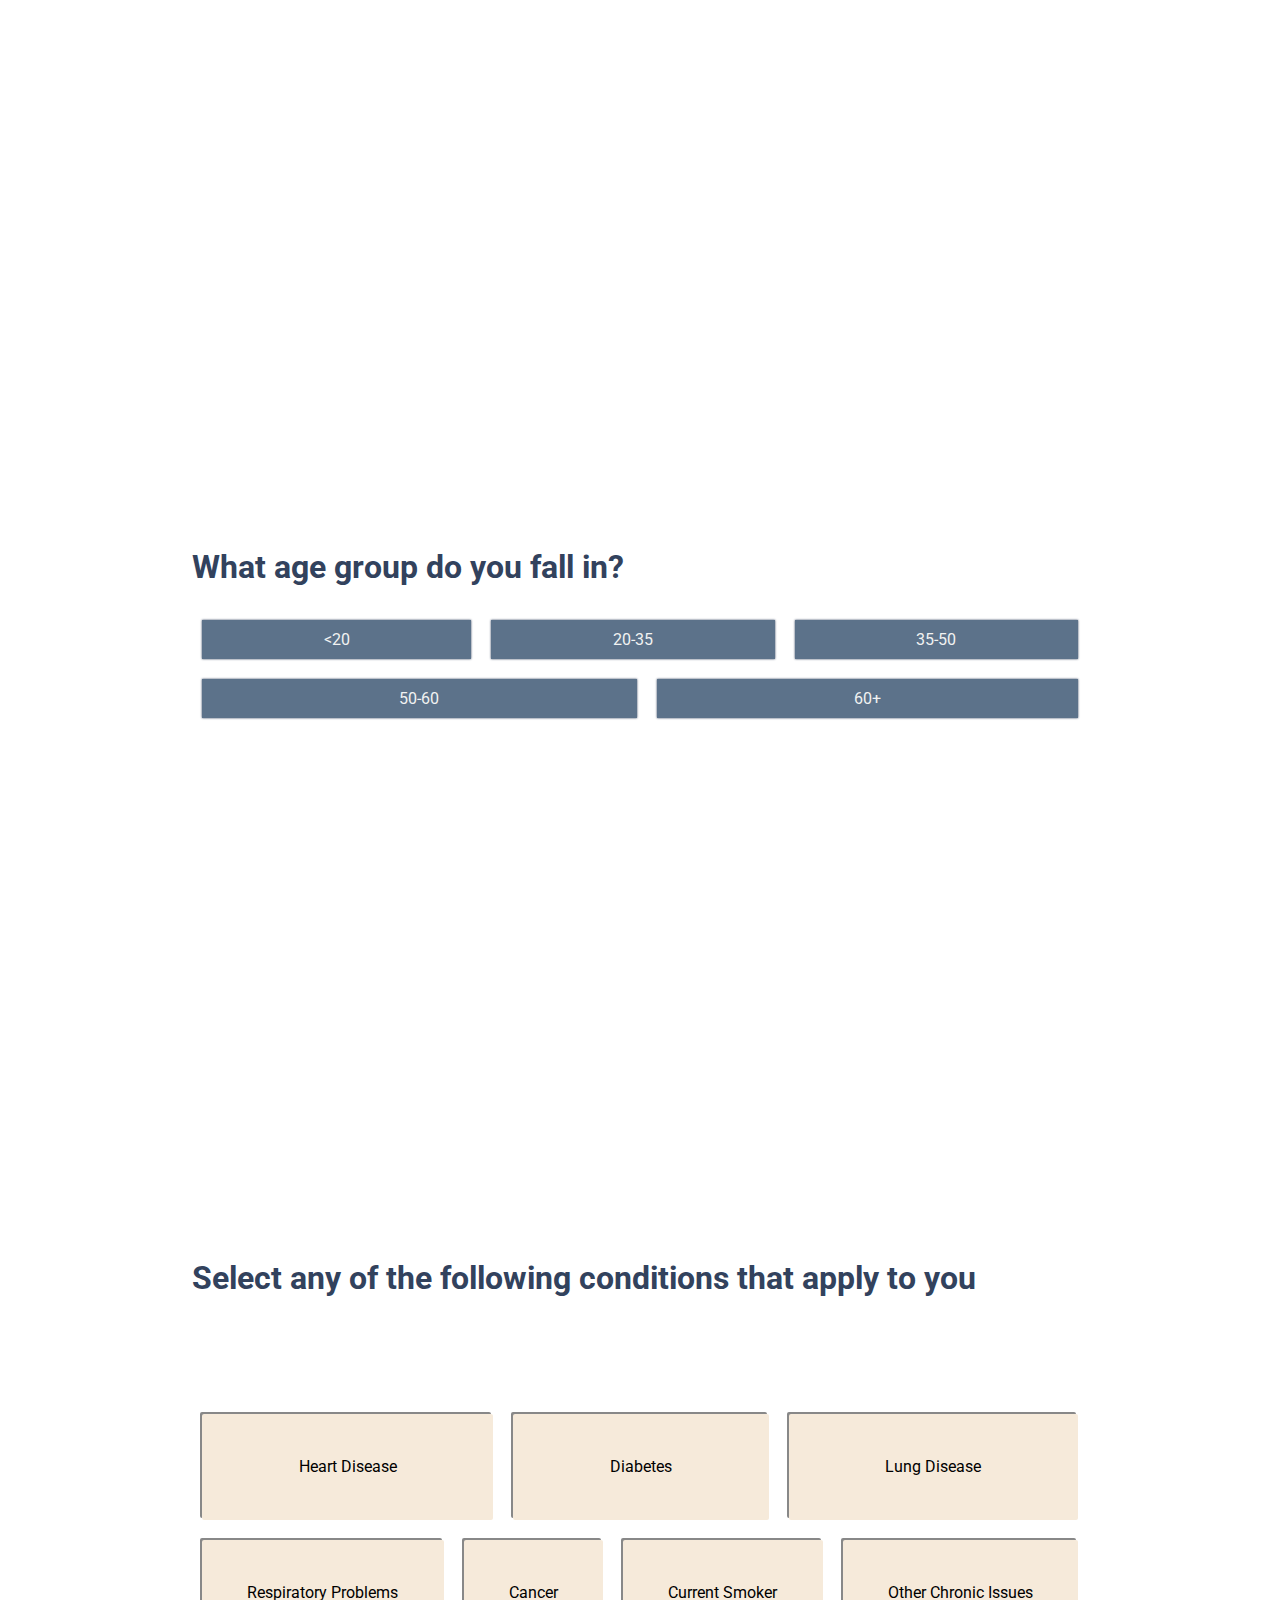
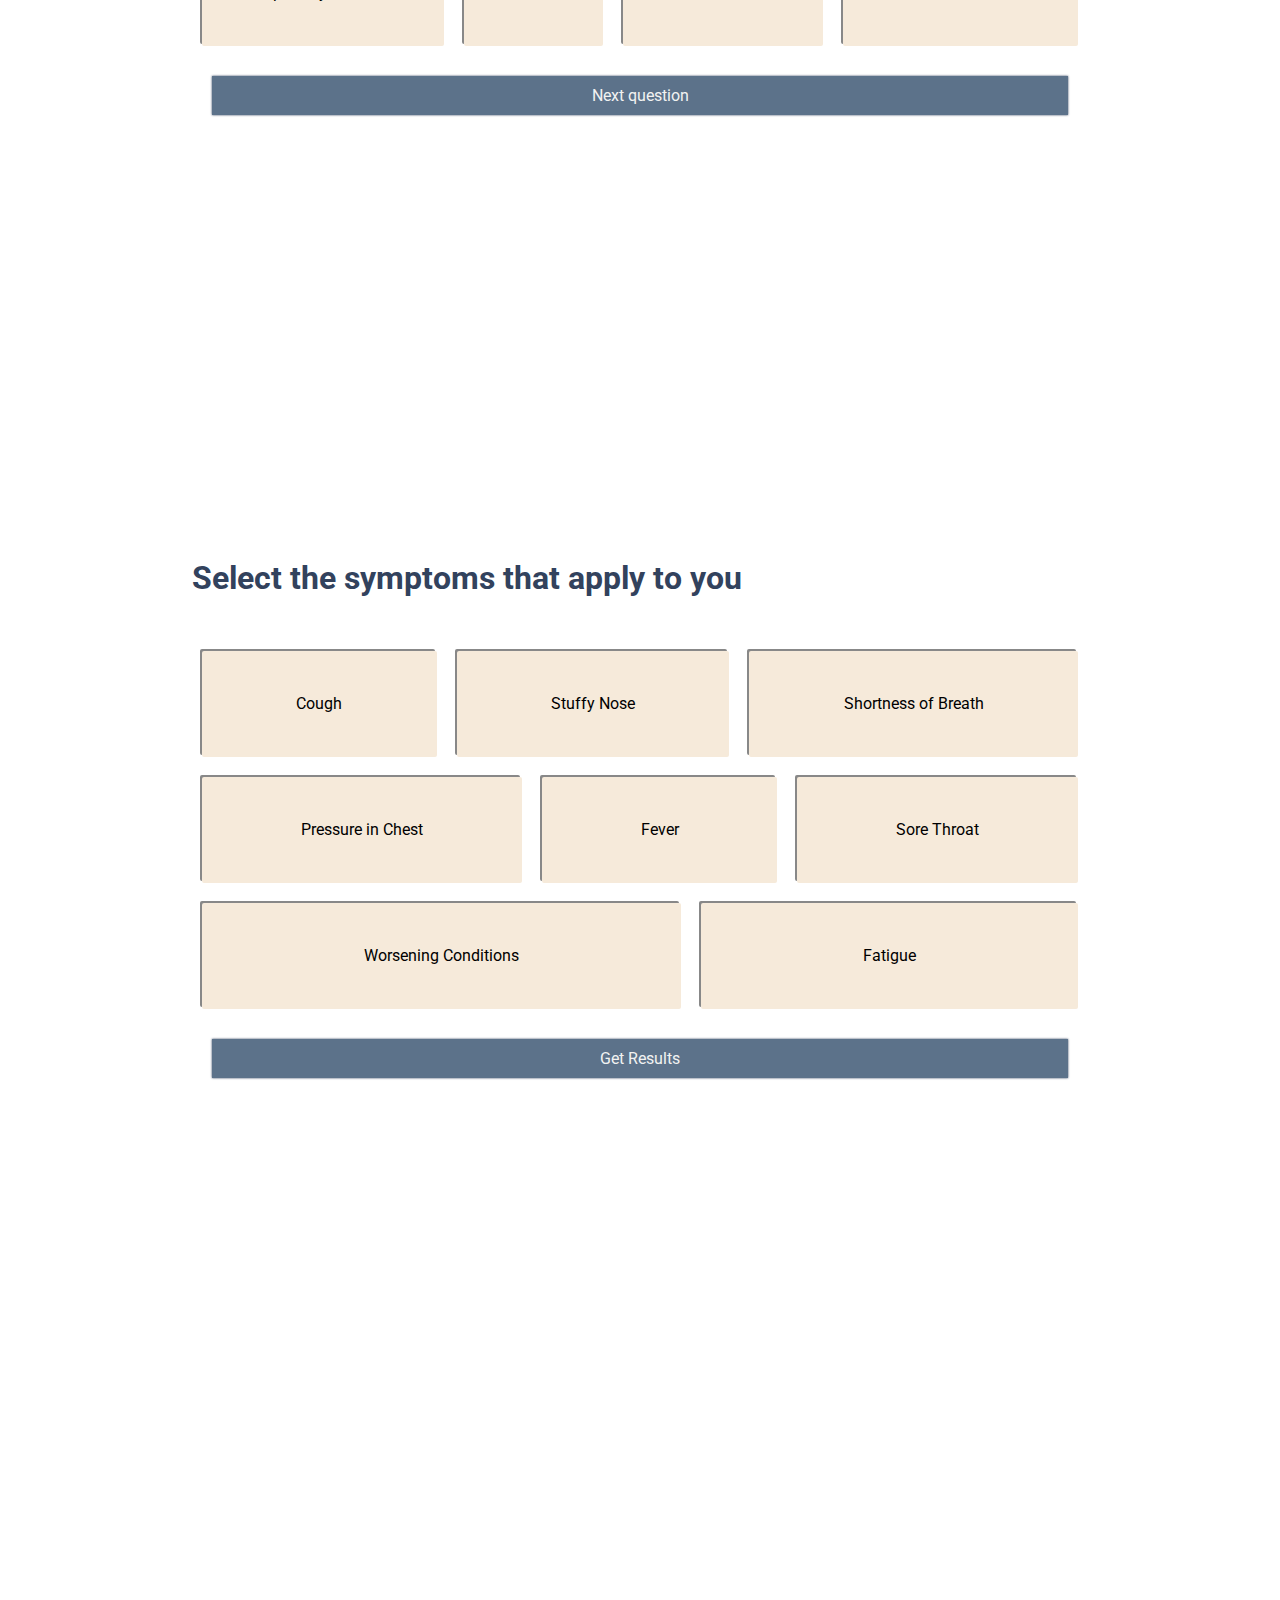
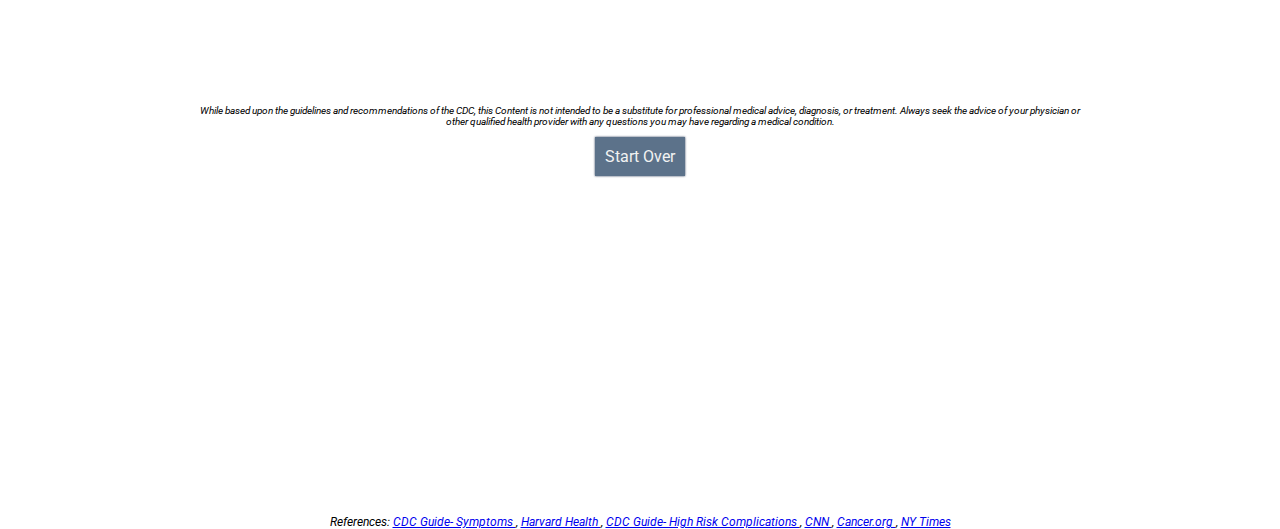
==== commit 8a4f1c29: "alignment issue fixed" ====
--- a/index.html
+++ b/index.html
@@ -155,7 +155,7 @@
     </div>
     <div id="quizResults" class="content">
         <section class="section">
-            <div>
+            <div class="result-div">
                 <h1 id="result-header"></h1>
                 <p id="result-body"></p>
                 <p id="result-more-info"></p>
--- a/css/styles.css
+++ b/css/styles.css
@@ -95,6 +95,15 @@
 
 }
 
+
+.result-div {
+    display: flex;
+    flex-direction: column;
+    justify-content: center;
+    align-items: center;
+    text-align: center;
+}
+
 /*----------STYLES-----------*/
 .disclaimer {
     font-size: 12px;
@@ -249,4 +258,5 @@
     #result-body {
         font-size: 14px;
     }
-}
+
+}
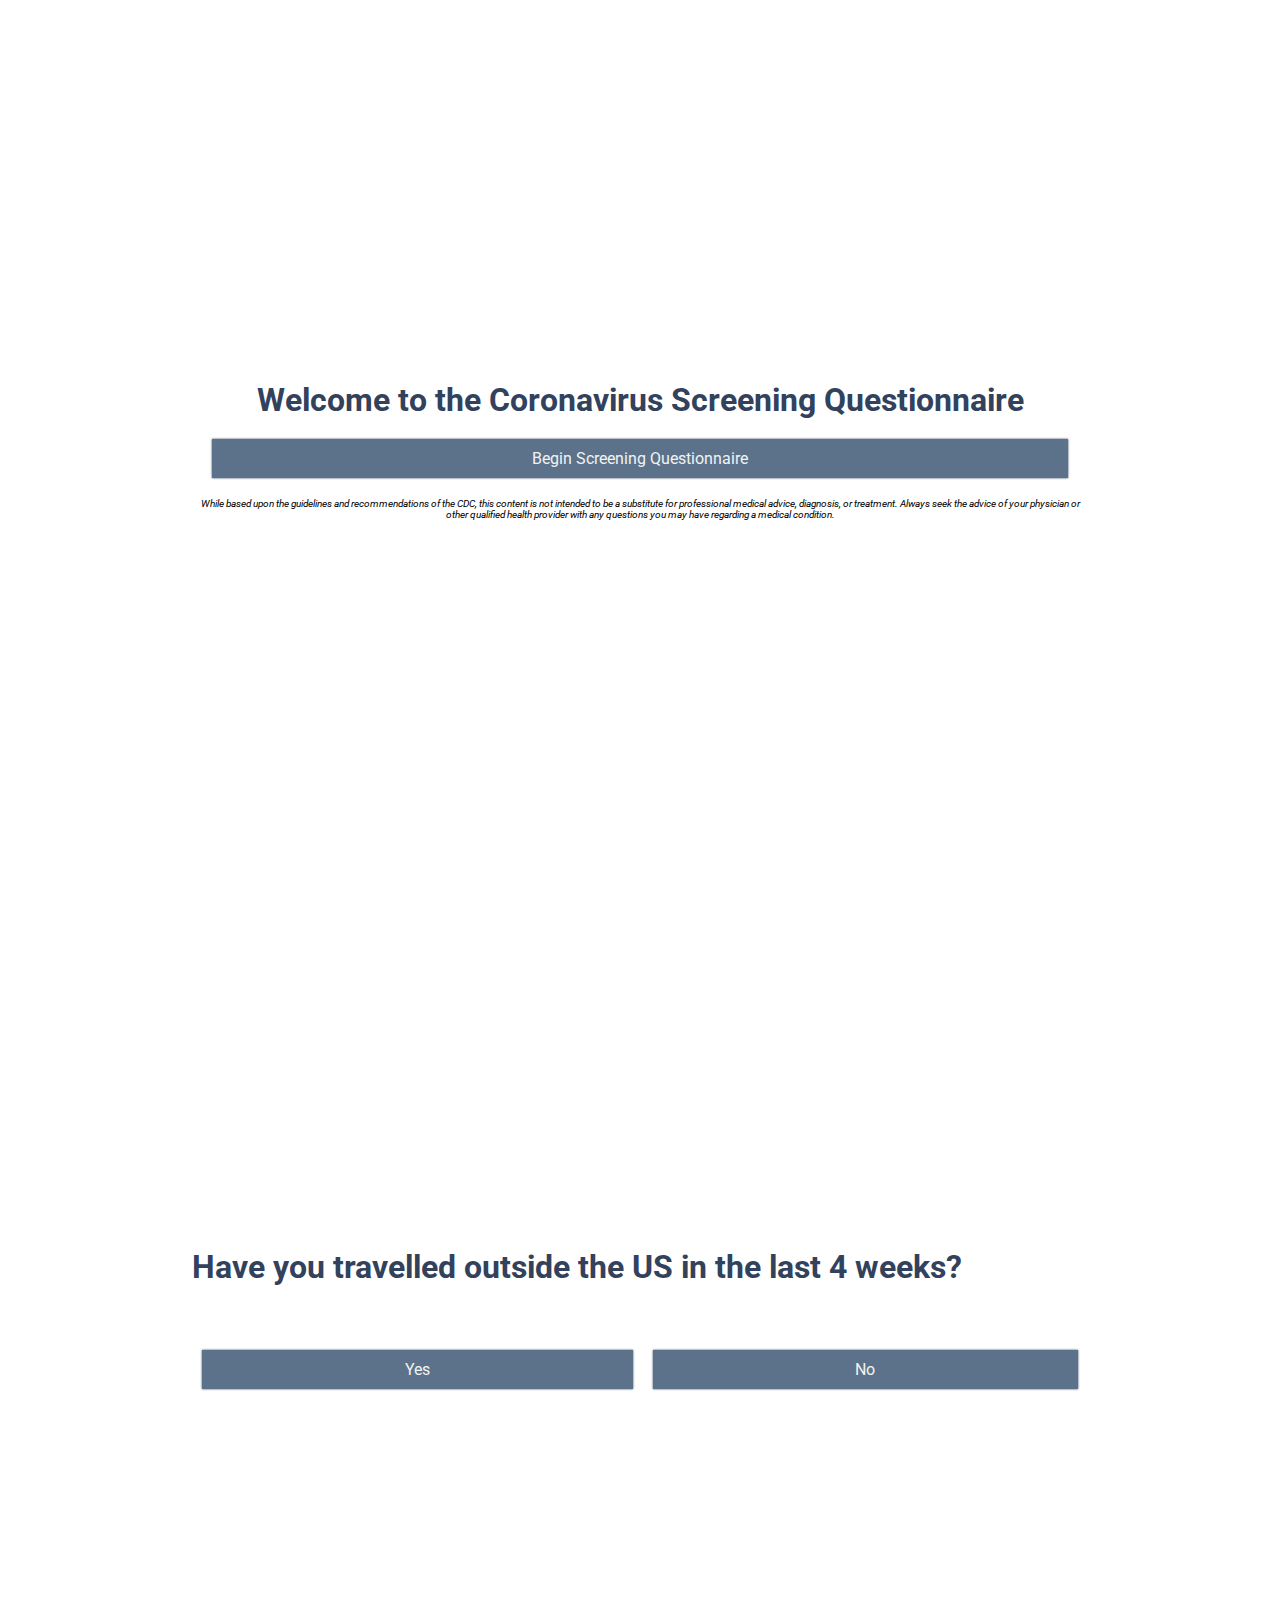
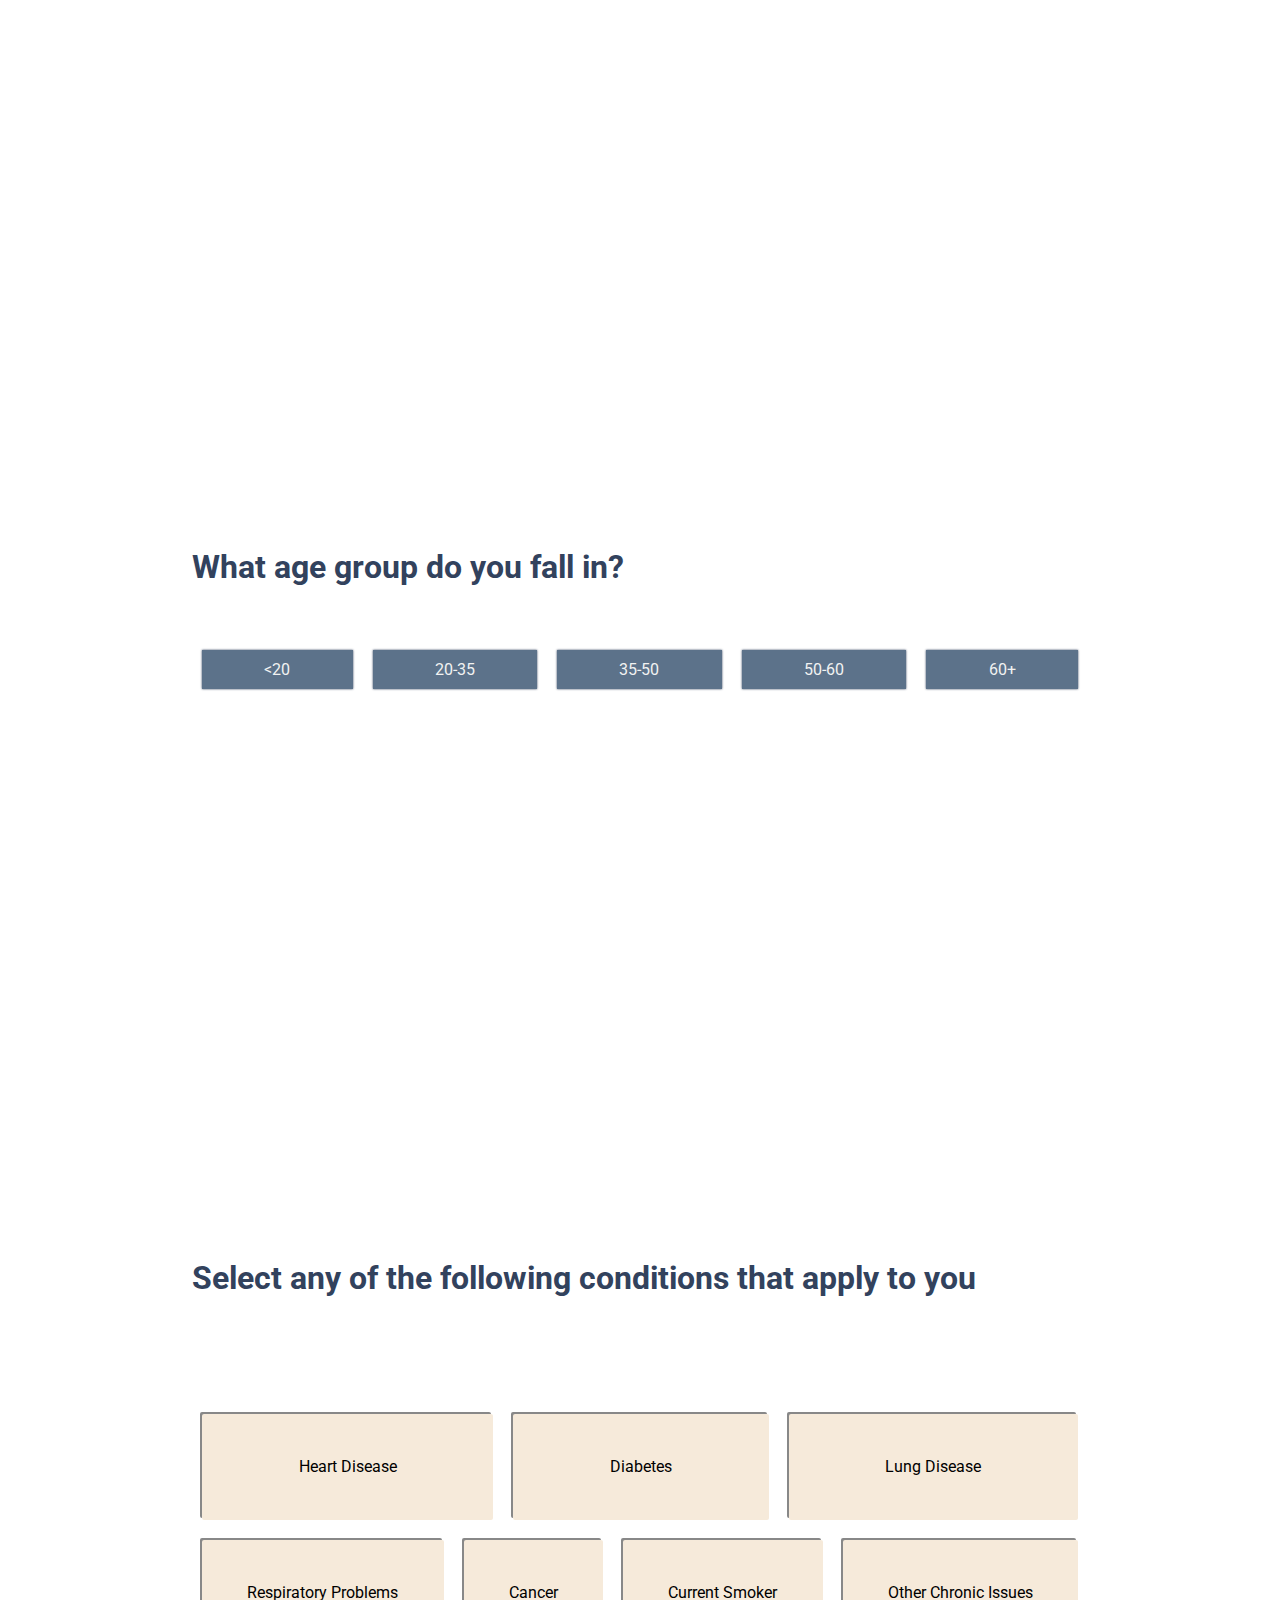
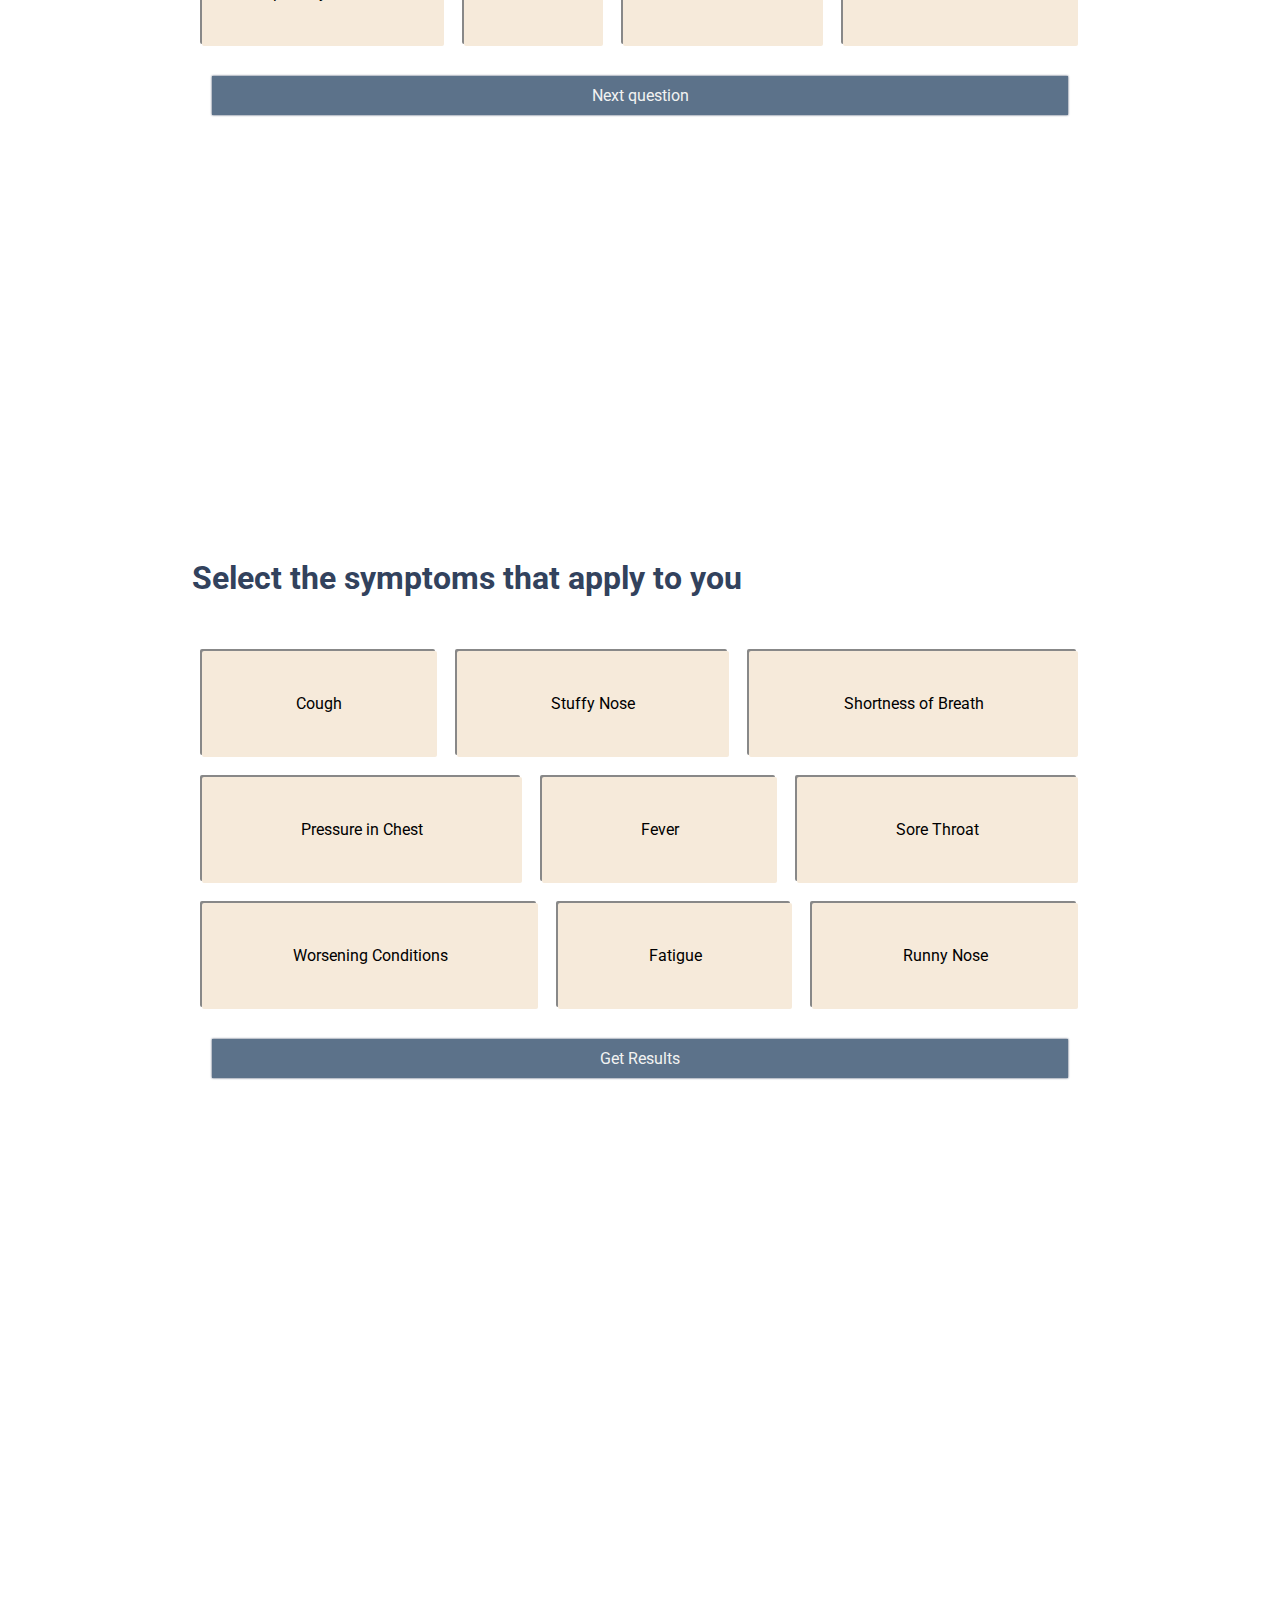
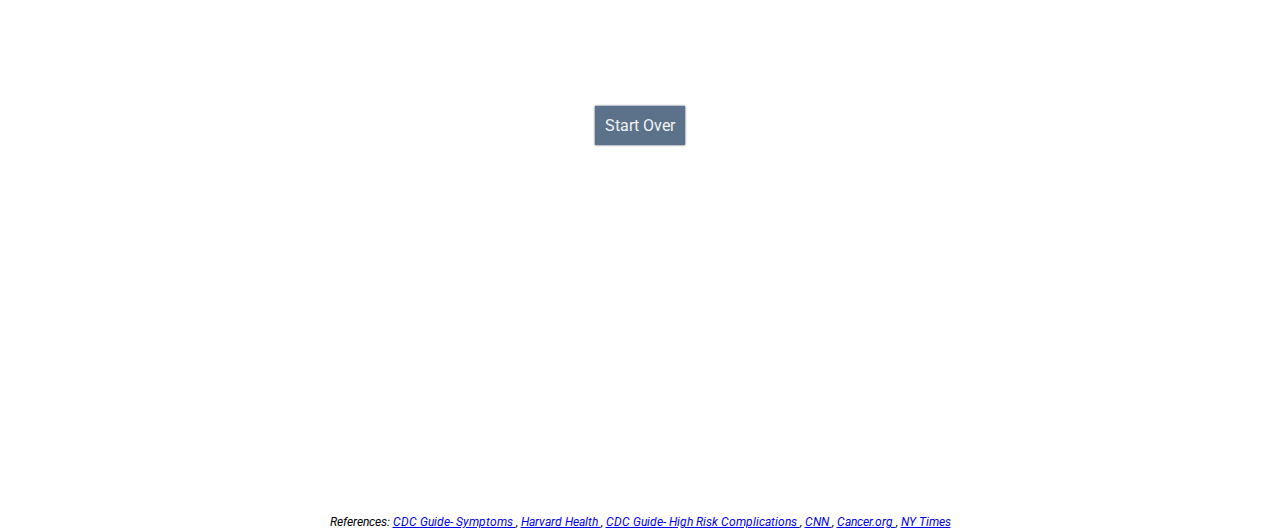
==== commit 5c956dd2: "merging commits" ====
--- a/index.html
+++ b/index.html
@@ -8,10 +8,12 @@
     <meta name="keywords" content="Coronavirus">
     <meta name="author" content="Harsh Rana">
     <title>
-        Coronavirus Test
+        Coronavirus Assessment
     </title>
     <link rel="stylesheet" href="css/stylesheet.css" type="text/css">
     <link rel="stylesheet" href="css/styles.css" type="text/css">
+    <link rel="icon" type="image/png" sizes="32x32" href="favicon-32x32.png">
+    <link rel="icon" type="image/png" sizes="16x16" href="favicon-16x16.png">
     <link href="https://fonts.googleapis.com/css?family=Roboto&display=swap" rel="stylesheet">
     <script src="https://code.jquery.com/jquery-3.4.1.min.js" integrity="sha256-CSXorXvZcTkaix6Yvo6HppcZGetbYMGWSFlBw8HfCJo=" crossorigin="anonymous"></script>
 </head>
@@ -21,8 +23,8 @@
         <section class="main-section section">
             <div class="question-content">
                 <h1>Welcome to the Coronavirus Screening Questionnaire</h1>
-                <h3 class="disclaimer">While based upon the guidelines and recommendations of the CDC, this Content is not intended to be a substitute for professional medical advice, diagnosis, or treatment. Always seek the advice of your physician or other qualified health provider with any questions you may have regarding a medical condition.</h3>
                 <button class="button" onClick="nextSection(0)">Begin Screening Questionnaire</button>
+                <p class="disclaimer-2">While based upon the guidelines and recommendations of the CDC, this content is not intended to be a substitute for professional medical advice, diagnosis, or treatment. Always seek the advice of your physician or other qualified health provider with any questions you may have regarding a medical condition.</p>
 
             </div>
         </section>
@@ -34,8 +36,8 @@
                 <h1>Have you travelled outside the US in the last 4 weeks?</h1>
                 <form id="question1" class="screen-question" onsubmit="return false">
                     <div class="btn-group">
-                        <input class="button" name="outside_us_travel" type="button" value="YES" onclick="buttonHandler(this)">
-                        <input class="button" name="outside_us_travel" type="button" value="NO" onclick="buttonHandler(this)">
+                        <input class="button opt-button" name="outside_us_travel" type="button" value="Yes" onclick="buttonHandler(this)">
+                        <input class="button opt-button" name="outside_us_travel" type="button" value="No" onclick="buttonHandler(this)">
                     </div>
                 </form>
 
@@ -49,13 +51,11 @@
                 <h1>What age group do you fall in?</h1>
                 <form id="question2" class="screen-question" onsubmit="return false">
                     <div class="btn-group">
-                        <input class="button" name="age_group" type="button" value="<20" onclick="buttonHandler(this)">
-                        <input class="button" name="age_group" type="button" value="20-35" onclick="buttonHandler(this)">
-                        <input class="button" name="age_group" type="button" value="35-50" onclick="buttonHandler(this)">
-                    </div>
-                    <div class="btn-group">
-                        <input class="button" name="age_group" type="button" value="50-60" onclick="buttonHandler(this)">
-                        <input class="button" name="age_group" type="button" value="60+" onclick="buttonHandler(this)">
+                        <input class="button opt-button" name="age_group" type="button" value="<20" onclick="buttonHandler(this)">
+                        <input class="button opt-button" name="age_group" type="button" value="20-35" onclick="buttonHandler(this)">
+                        <input class="button opt-button" name="age_group" type="button" value="35-50" onclick="buttonHandler(this)">
+                        <input class="button opt-button" name="age_group" type="button" value="50-60" onclick="buttonHandler(this)">
+                        <input class="button opt-button" name="age_group" type="button" value="60+" onclick="buttonHandler(this)">
                     </div>
                 </form>
 
@@ -147,6 +147,10 @@
                             <input id="symp8" type="checkbox" value="fatigue" name="sym8_fatigue">
                             <label for="symp8" class="check-label">Fatigue</label>
                         </div>
+                        <div class="check-option">
+                            <input id="symp9" type="checkbox" value="runny-nose" name="sym9_runny_nose">
+                            <label for="symp9" class="check-label">Runny Nose</label>
+                        </div>
                     </div>
                     <input class="button" type="button" onclick="checkHandler(this)" value="Get Results">
                 </form>
@@ -157,9 +161,7 @@
         <section class="section">
             <div class="result-div">
                 <h1 id="result-header"></h1>
-                <p id="result-body"></p>
                 <p id="result-more-info"></p>
-                <p class="disclaimer-2">While based upon the guidelines and recommendations of the CDC, this Content is not intended to be a substitute for professional medical advice, diagnosis, or treatment. Always seek the advice of your physician or other qualified health provider with any questions you may have regarding a medical condition.</p>
                 <div class="btn-div">
                     <button class="button" onclick="location.href='https://www.covidscan.com/'">Start Over</button>
                 </div>
--- a/css/stylesheet.css
+++ b/css/stylesheet.css
@@ -6,7 +6,7 @@
     /*  COLORS  */
     --p-bg: hsl(0, 0%, 95%);
     --s-bg: hsl(211, 20%, 45%);
-    --t-bg: hsl(6, 81%, 66%);
+    --t-bg: hsl(217, 8%, 48%);
     --l-bg: hsl(34, 61%, 91%);
     --h-bg: hsl(217, 20%, 68%);
 
--- a/css/styles.css
+++ b/css/styles.css
@@ -104,6 +104,12 @@
     text-align: center;
 }
 
+#quizResults .section {
+    justify-content: center;
+    align-items: center;
+
+}
+
 /*----------STYLES-----------*/
 .disclaimer {
     font-size: 12px;
@@ -130,7 +136,8 @@
 
 /*-------- BUTTONS -------------*/
 .btn-group {
-    display: flex
+    display: flex;
+    flex-wrap: wrap;
 }
 
 .btn-group input {
@@ -166,6 +173,13 @@
     cursor: pointer;
     background-color: var(--h-bg);
     box-shadow: 0 0 0px var(--p-text);
+    color: var(--p-text);
+}
+
+.btn-selected {
+    box-shadow: 0 0 0px var(--p-text);
+    background-color: var(--p-text);
+    color: var(--p-bg);
 }
 
 /*-------- CHECKS -------------*/
@@ -207,10 +221,15 @@
 }
 
 .check-option input[type=checkbox]:checked + .check-label {
-    background-color: var(--t-bg);
+    background-color: var(--h-bg);
     box-shadow: -4px -4px var(--t-text);
     transform: translate(2px, 2px);
 }
+
+.check-option input[type=checkbox]:active + .check-label {
+    background-color: var(--l-bg);
+}
+
 
 
 /*-----------Results----------------*/
@@ -254,9 +273,4 @@
     .check-label {
         padding: 10px 5px;
     }
-
-    #result-body {
-        font-size: 14px;
-    }
-
-}
+}
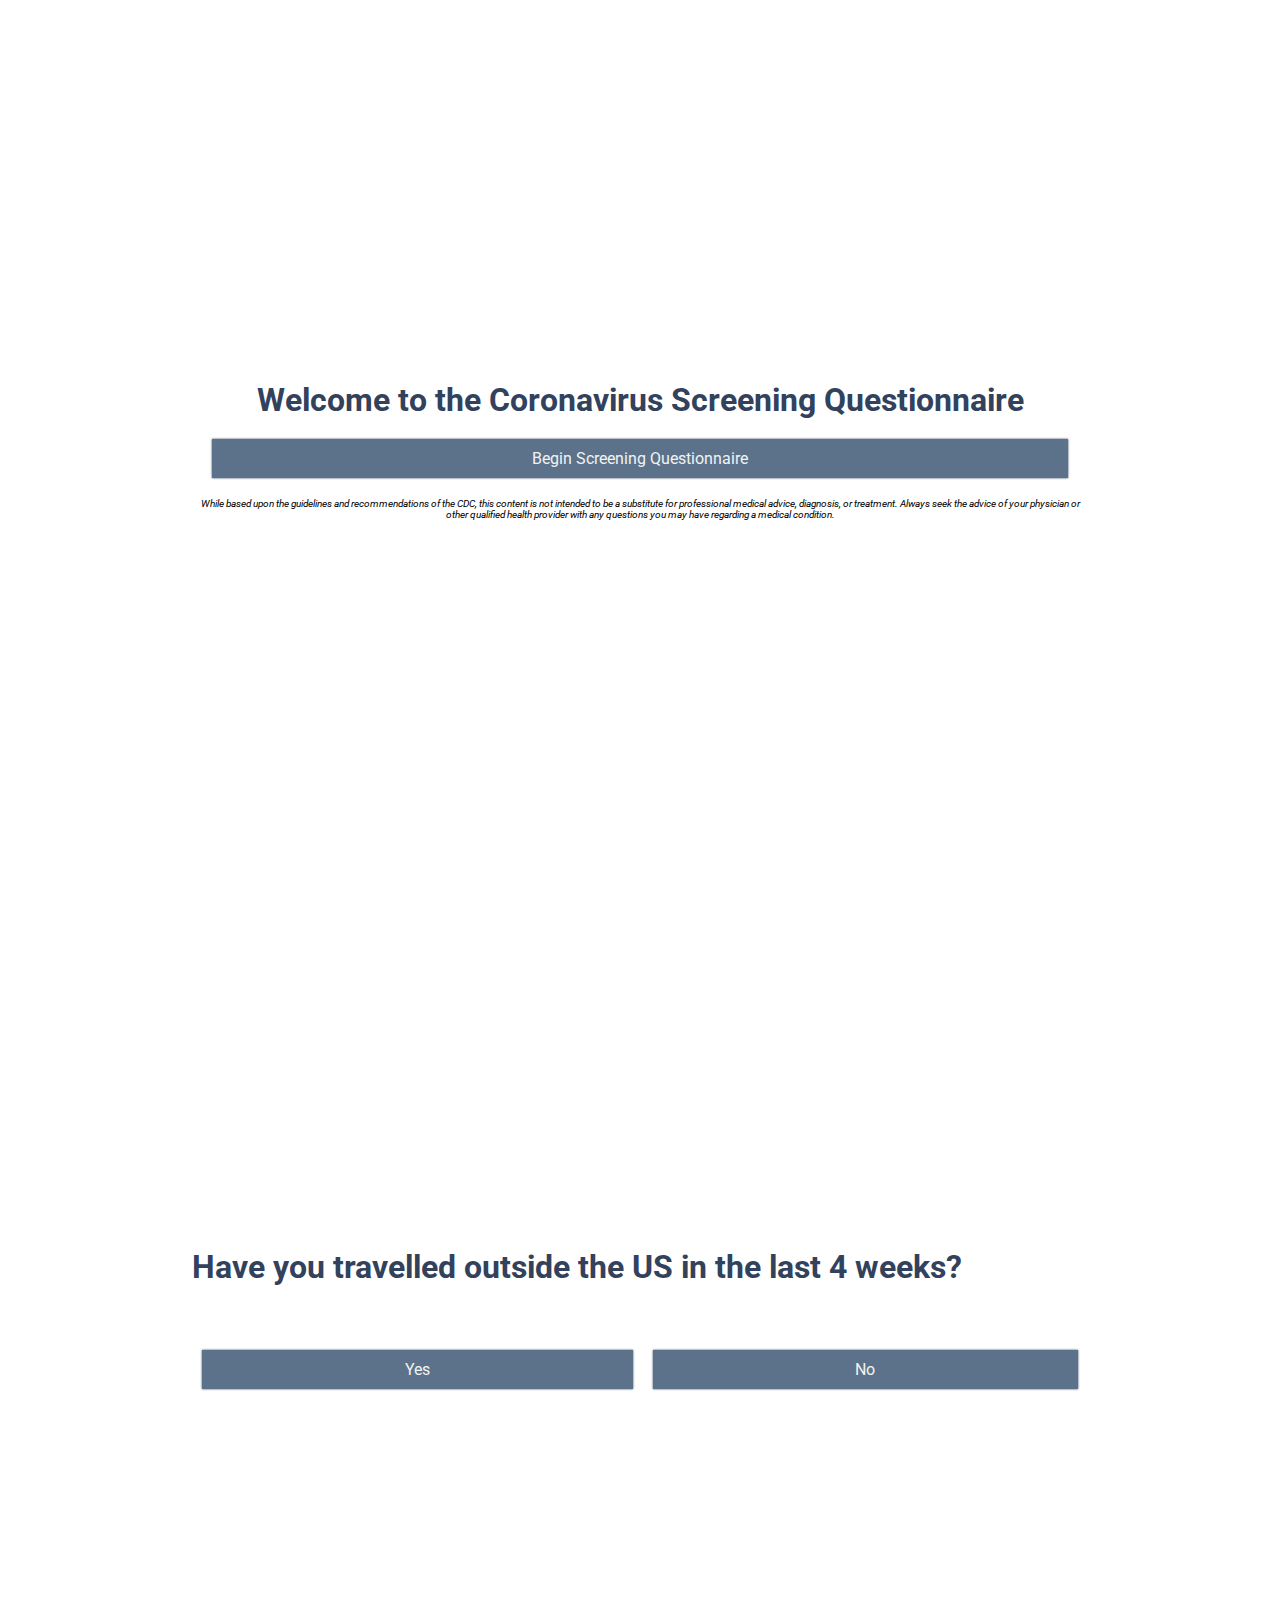
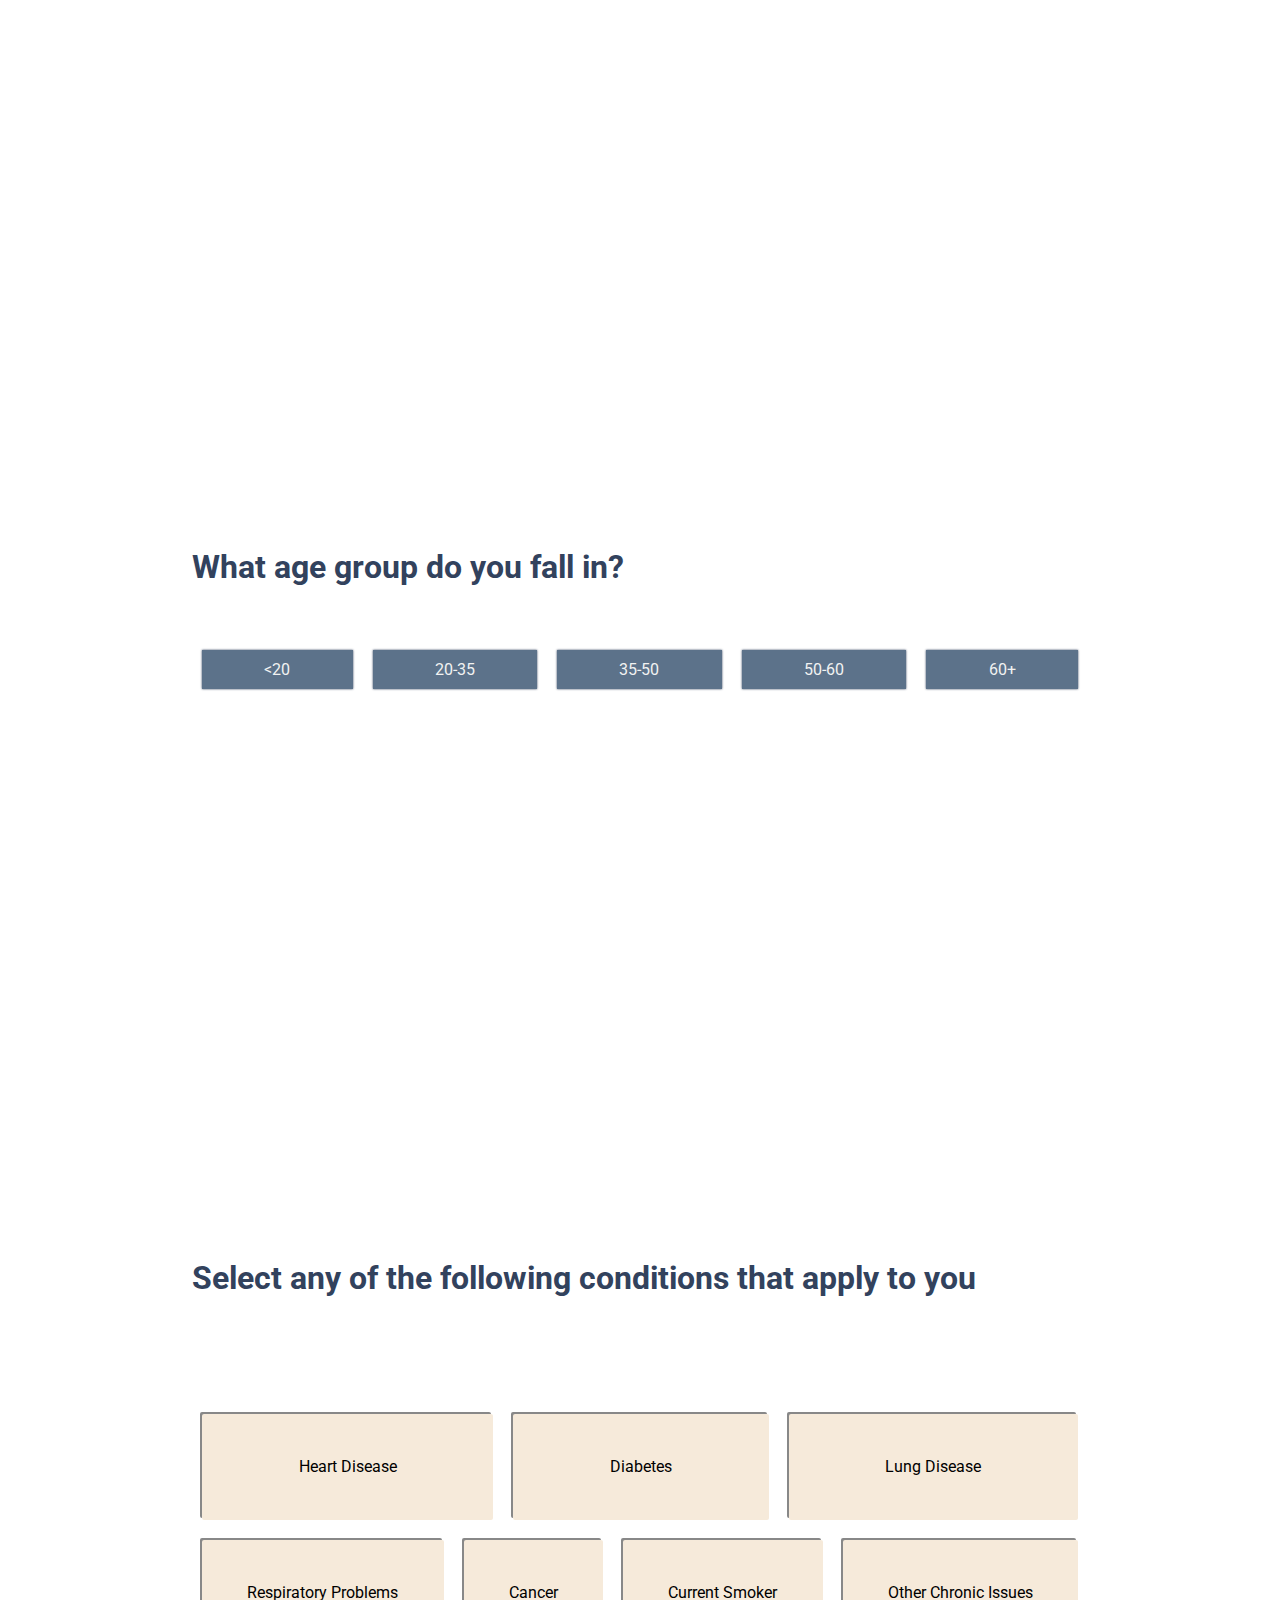
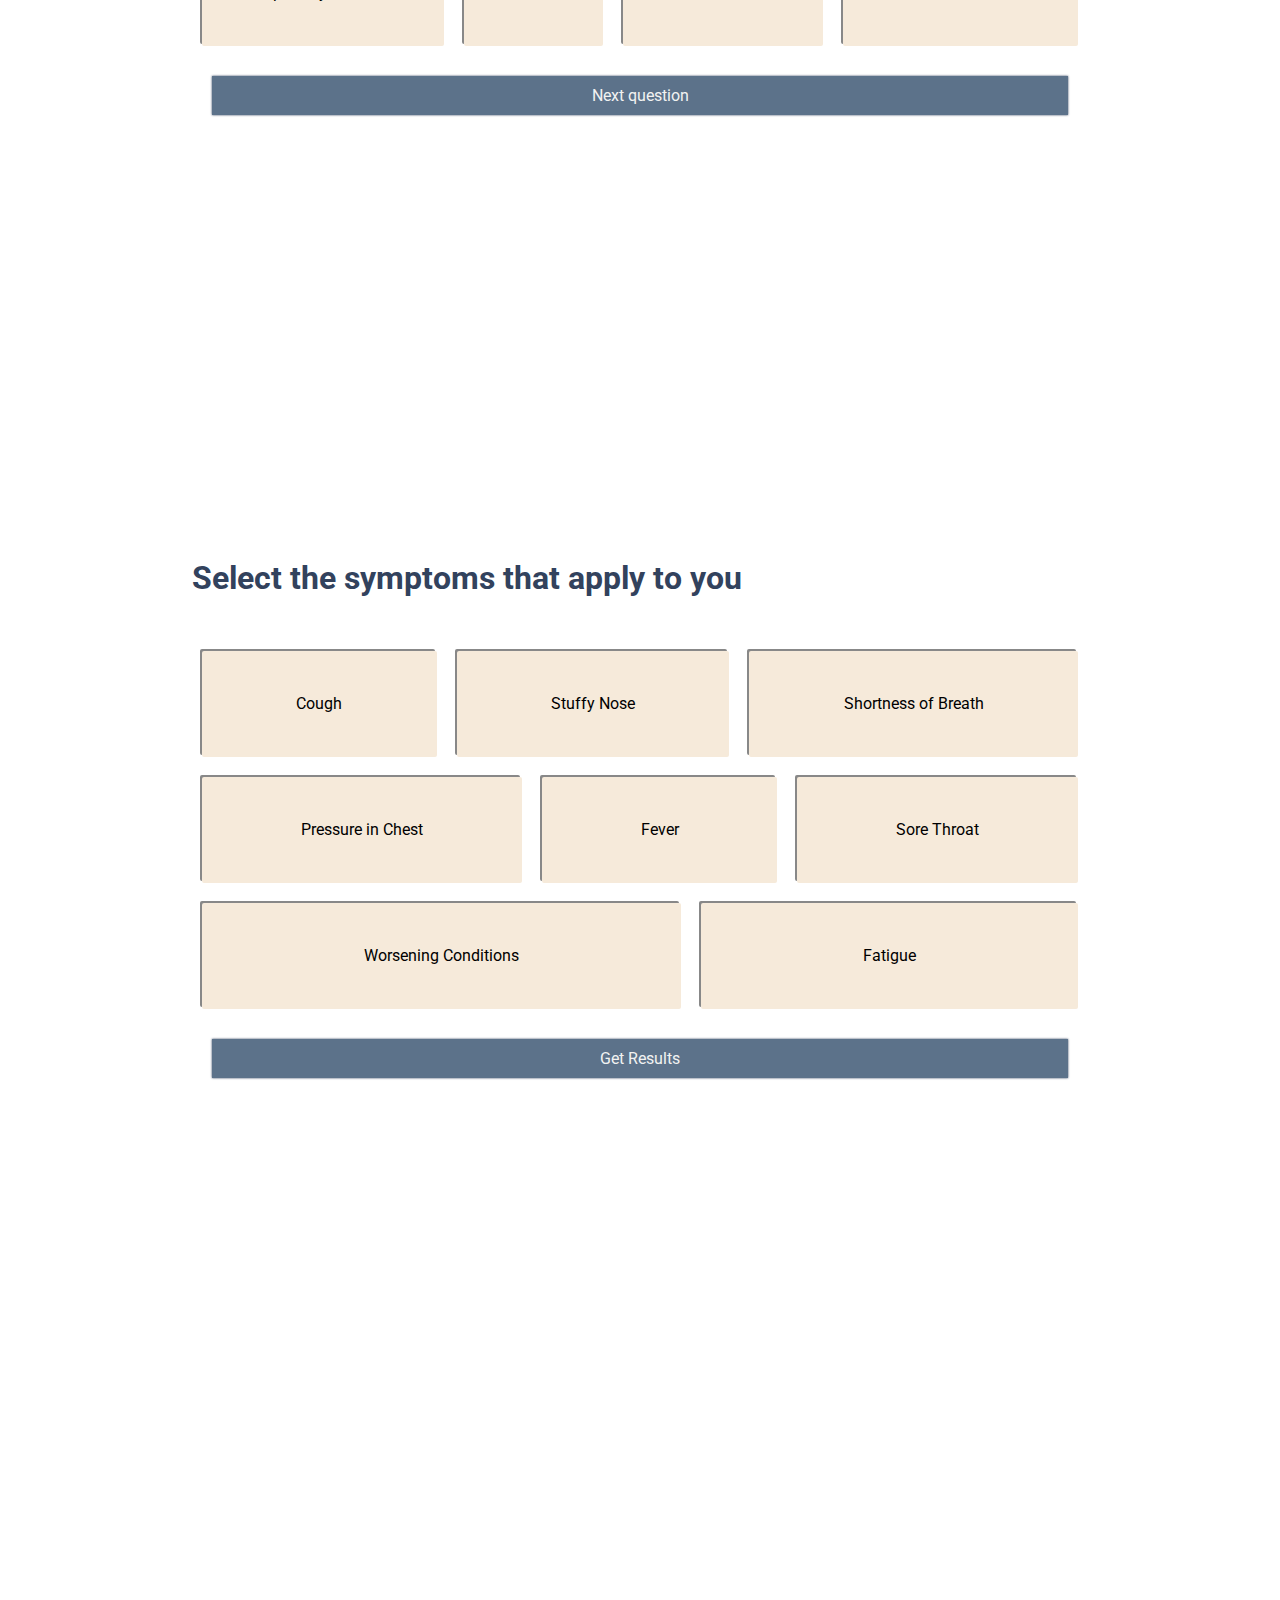
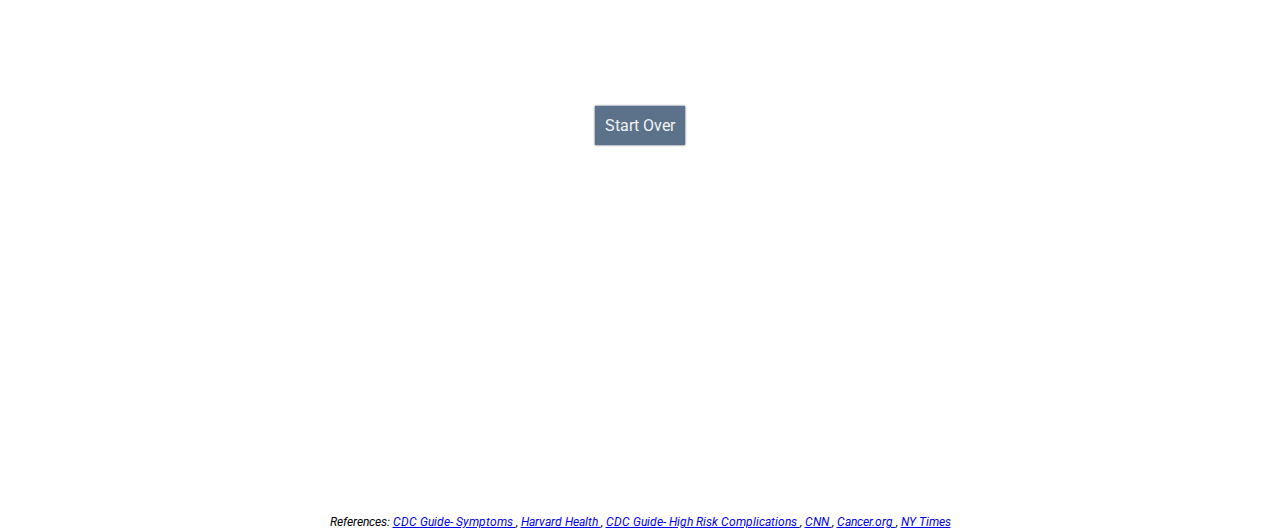
==== commit 44691738: "merging commits" ====
--- a/index.html
+++ b/index.html
@@ -147,10 +147,6 @@
                             <input id="symp8" type="checkbox" value="fatigue" name="sym8_fatigue">
                             <label for="symp8" class="check-label">Fatigue</label>
                         </div>
-                        <div class="check-option">
-                            <input id="symp9" type="checkbox" value="runny-nose" name="sym9_runny_nose">
-                            <label for="symp9" class="check-label">Runny Nose</label>
-                        </div>
                     </div>
                     <input class="button" type="button" onclick="checkHandler(this)" value="Get Results">
                 </form>
--- a/css/styles.css
+++ b/css/styles.css
@@ -226,11 +226,6 @@
     transform: translate(2px, 2px);
 }
 
-.check-option input[type=checkbox]:active + .check-label {
-    background-color: var(--l-bg);
-}
-
-
 
 /*-----------Results----------------*/
 
